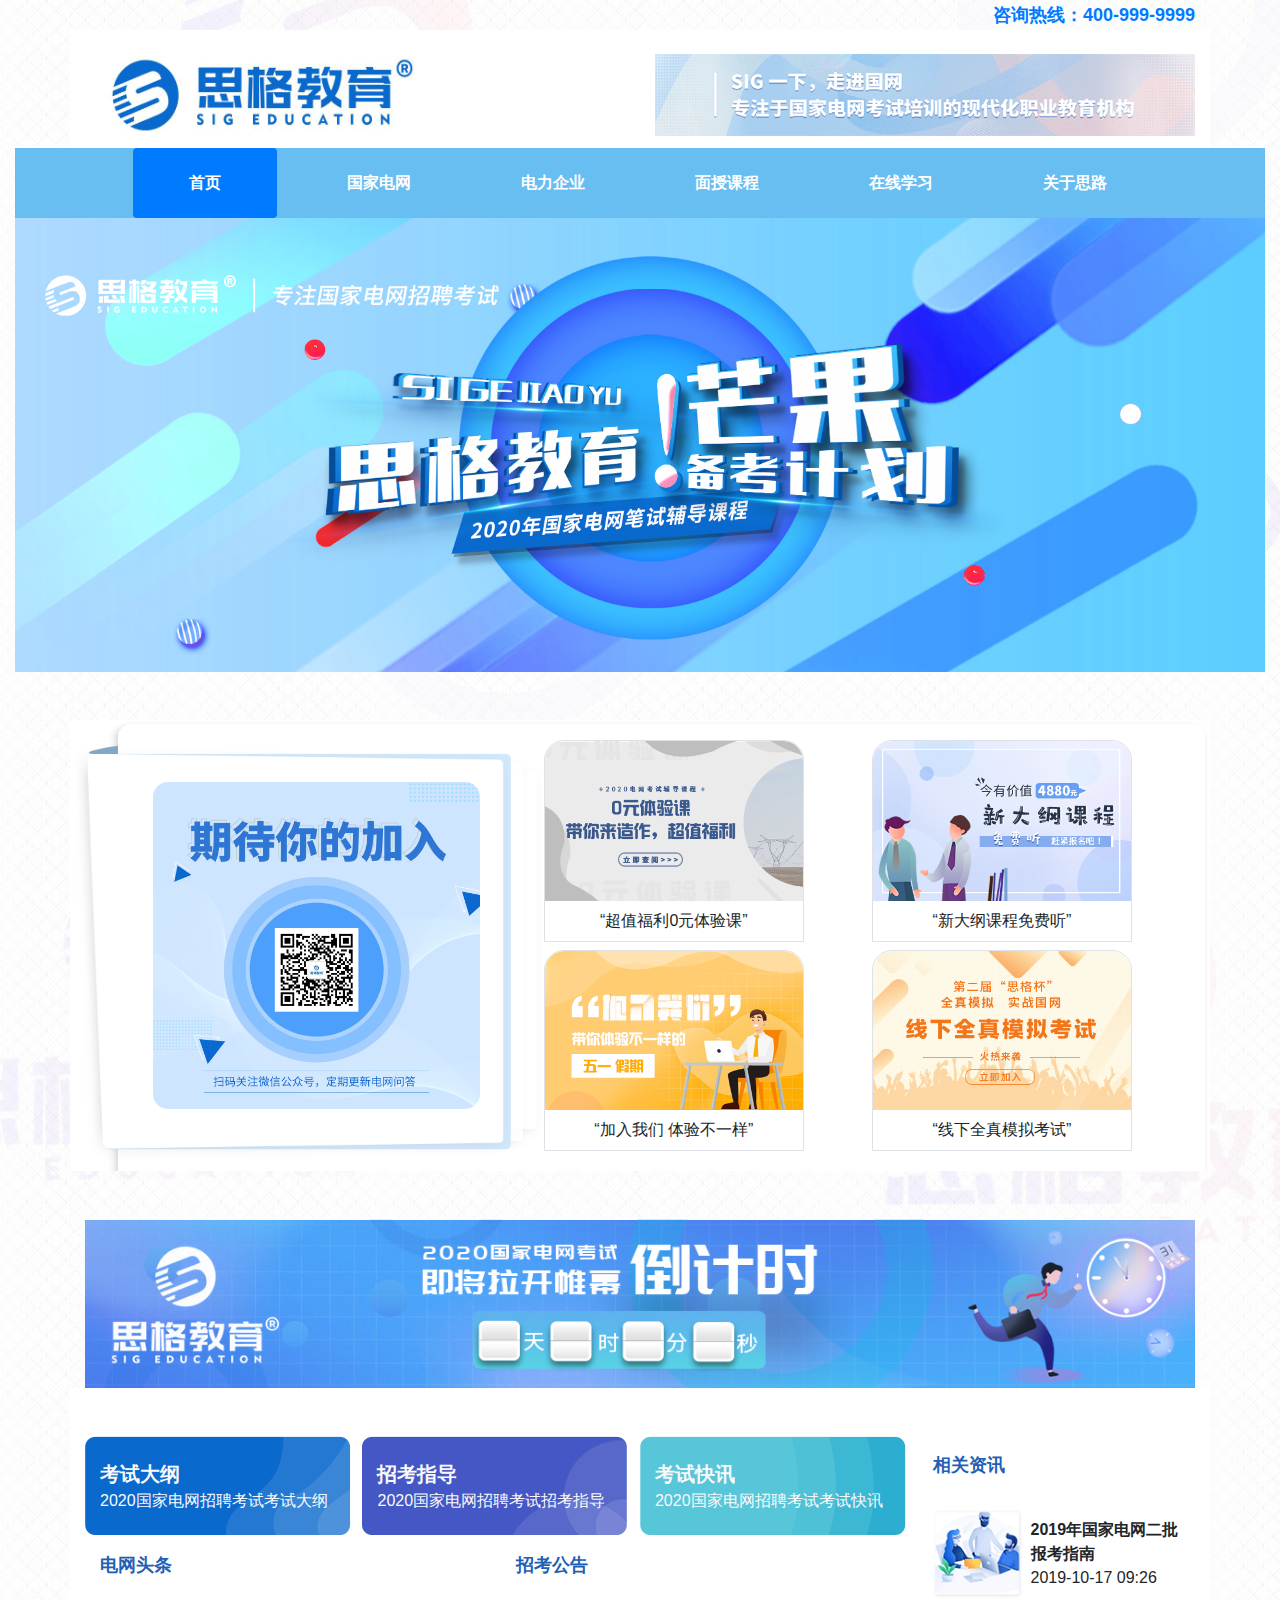
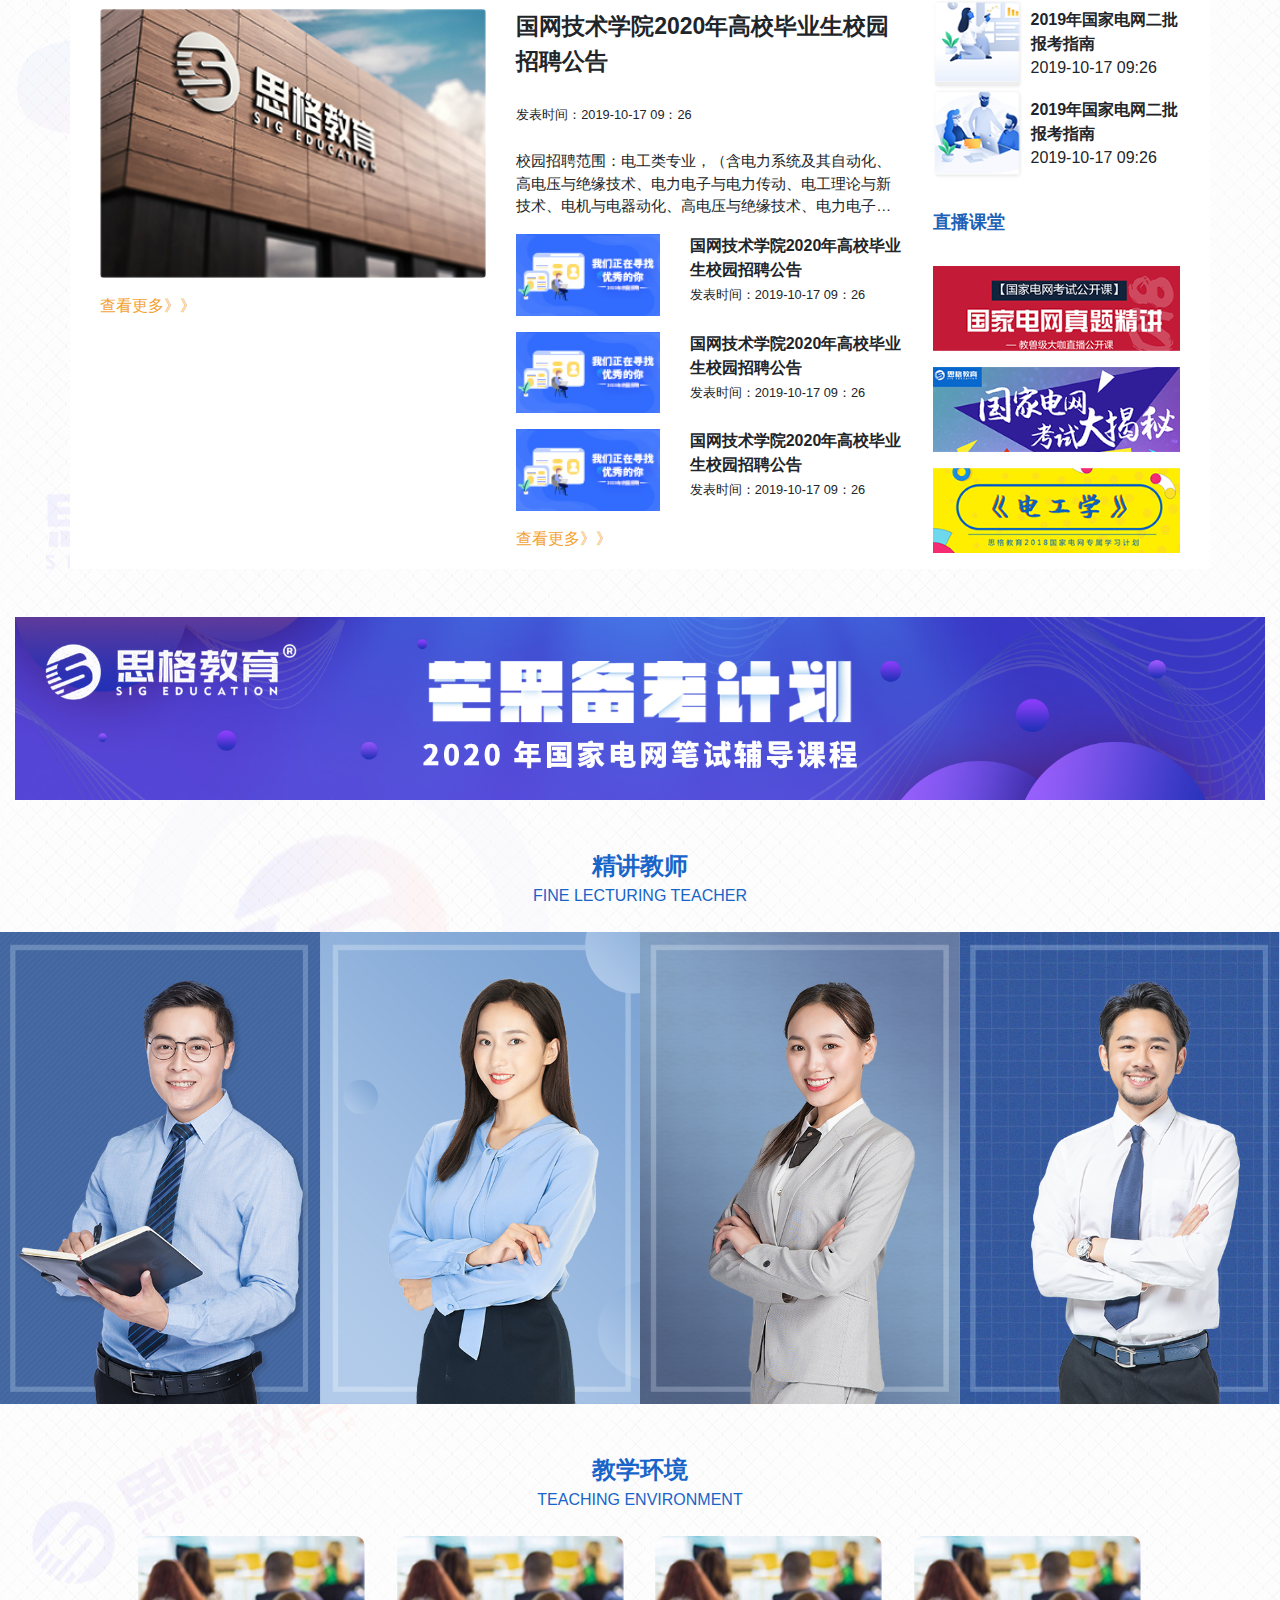
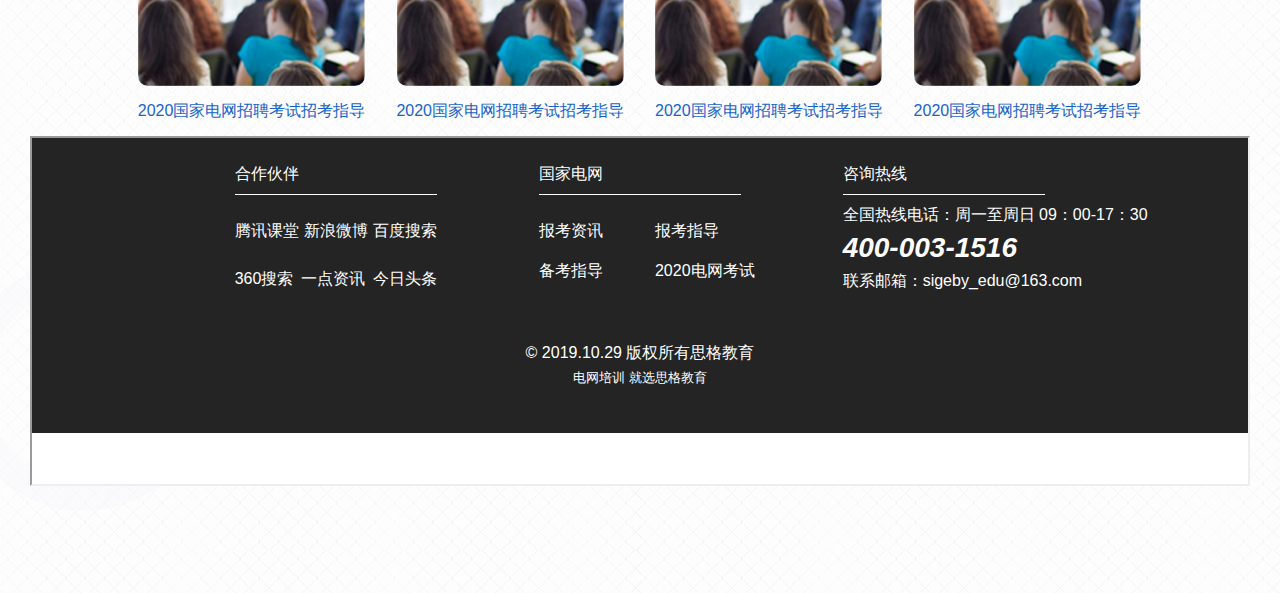
==== index.html @ 18c7d382 "first commit" ====
<!DOCTYPE html>
<html>
	<head>
		<meta charset="utf-8" />
		<title>思格教育官网</title>
		<meta http-equiv="X-UA-Compatible" content="IE=edge,chrome=1">
		<meta name="viewport" content="width=device-width, initial-scale=1, shrink-to-fit=no">
		<link rel="stylesheet" type="text/css" href="css/bootstrap.min.css" />
		<link rel="stylesheet" type="text/css" href="css/shouye/index.css" /> <!-- 程序css -->
		<link rel="stylesheet" type="text/css" href="css/jSlider.min.css" />
		<!--轮播css-->
		<link rel="stylesheet" type="text/css" href="css/normalize.css" /> <!-- 初始化css -->
		<script src="js/jquery-1.11.1.min.js" type="text/javascript" charset="utf-8"></script>
		<script src="js/bootstrap.min.js" type="text/javascript" charset="utf-8"></script>
		<script src="js/bootstrap.bundle.min.js" type="text/javascript" charset="utf-8"></script>
		<script src="cj/jquery.syotimer.js" type="text/javascript" charset="utf-8"></script> <!-- 倒计时插件 -->
		<script src="js/cx/index.js" type="text/javascript" charset="utf-8"></script> <!-- 程序js -->
		<script src="cj/jquery.jSlider.min.js" type="text/javascript" charset="utf-8"></script> <!-- 轮播js -->
	</head>
	<script type="text/javascript">
		$(function() {
			show()
		})

		function show() {
			console.log("--------页面加载--------");
			//`	倒计时设置 
			$('#simple_timer').syotimer({
				year: 2019,
				month: 12,
				day: 25,
				hour: 0,
				minute: 0,
			});
		}
	</script>

	<body>
		<div class="container-fluid">
			<div class="container text-right font-weight-bold" style="font-size: 18px;height: 30px;line-height: 30px; color: #007BFF;">
				咨询热线：400-999-9999
			</div>
			<!-- 头部 -->
			<div class=" container   py-4" style="background-color: #FFFFFF;">
				<div class="row" style="height: 4.375rem">
					<!-- <img src="img/test1.jpg" > -->
					<img src="img/shouye/logo.jpg" class="col-lg-4 col-xs-4">
					<div class="col-lg-1 col-xs-1">

					</div>
					<div class="col-lg-1 col-xs-1">

					</div>
					<img src="img/shouye/smallbanner.png" class="col-lg-6 col-xs-6">
				</div>
			</div>
			<!-- 导航栏 -->
			<div class="c_h_nav">
				<div class="container">
					<ul class="row nav nav-pills mb-3 px-5  text-light" id="pills-tab" role="tablist">
						<li class="nav-item col-lg-2 col-xs-2">
							<a class="nav-link c_h_nav_link active" id="pills-home-tab" data-toggle="pill" href="#pills-home" role="tab"
							 aria-controls="pills-home" aria-selected="true">首页</a>
						</li>
						<li class="nav-item col-lg-2 col-xs-2">
							<a class="nav-link c_h_nav_link" id="pills-profile-tab"  href="dianwang.html" role="tab"
							 aria-controls="pills-profile" aria-selected="false">国家电网</a>
						</li>
						<li class="nav-item col-lg-2 col-xs-2">
							<a class="nav-link c_h_nav_link" id="pills-contact-tab" data-toggle="pill" href="#pills-contact" role="tab"
							 aria-controls="pills-contact" aria-selected="false">电力企业</a>
						</li>
						<li class="nav-item col-lg-2 col-xs-2">
							<a class="nav-link c_h_nav_link" id="pills-contact-tab" data-toggle="pill" href="#pills-contact" role="tab"
							 aria-controls="pills-contact" aria-selected="false">面授课程</a>
						</li>
						<li class="nav-item col-lg-2 col-xs-2">
							<a class="nav-link c_h_nav_link" id="pills-contact-tab" data-toggle="pill" href="#pills-contact" role="tab"
							 aria-controls="pills-contact" aria-selected="false">在线学习</a>
						</li>
						<li class="nav-item col-lg-2 col-xs-2">
							<a class="nav-link c_h_nav_link" id="pills-contact-tab" data-toggle="pill" href="#pills-contact" role="tab"
							 aria-controls="pills-contact" aria-selected="false">关于思路</a>
						</li>
					</ul>
				</div>
			</div>



			<!-- banner芒果大图 -->
			<div class="bannerImg">
				<img src="img/shouye/banner01.jpg">
			</div>


			<!-- 倒计时图片以下 -->
			<div class="" style="padding-bottom: 100px;">

				<div class="tab-content" id="pills-tabContent">
					<div class="tab-pane fade show active " id="pills-home" role="tabpanel" aria-labelledby="pills-home-tab">
						<!-- 企业介绍图片 -->
						<div class="container mt-5 " style="padding: 20px;background-color: #FFFFFF; background-image: url(img/shouye/centerImg.png);background-size:100% 470px;background-repeat:no-repeat;">
							<div class="row container">
								<div class="col-lg-4 col-xs-4 d-flex align-items-center">
									<img class="ml-5" style="width: 100%;border-radius: 15px;" src="img/shouye/gongzhongh.jpg">
								</div>
								<div class="col-lg-1 col-xs-1">

								</div>


								<!-- jslider轮播图  data-delay="2000" data-speed="500" data-loop="true" -->
								<!-- <div class="jSlider col-7 " id="slider1" data-navigation="none">
									<div class="d-flex justify-content-center align-items-center " style="flex-wrap: wrap;">
										<div class="d-flex flex-column align-items-center mb-3 mr-3 border" style="width: 48%;border-top-right-radius: 20px;border-top-left-radius: 20px;">
											<img src="img/shouye/hb01.png" class="w-100" style="height: 160px;border-top-right-radius: 20px;border-top-left-radius: 20px;">
											<span style="height: 40px;line-height: 40px;">“超值福利0元体验课”</span>
										</div>
										<div class="d-flex flex-column align-items-center mb-3   border" style="width: 48%;border-top-right-radius: 20px;border-top-left-radius: 20px;">
											<img src="img/shouye/hb02.png" class=" w-100" style="height: 160px;border-top-right-radius: 20px;border-top-left-radius: 20px;">
											<span style="height: 40px;line-height: 40px;">“新大纲课程免费听”</span>
										</div>
										<div class="d-flex flex-column align-items-center  border  mr-3" style="width: 48%;border-top-right-radius: 20px;border-top-left-radius: 20px;">
											<img src="img/shouye/hb03.png" class="w-100" style="height: 160px;border-top-right-radius: 20px;border-top-left-radius: 20px;">
											<span style="height: 40px;line-height: 40px;">“加入我们 体验不一样”</span>
										</div>
										<div class="d-flex flex-column align-items-center   border" style="width: 48%;border-top-right-radius: 20px;border-top-left-radius: 20px;">
											<img src="img/shouye/hb04.jpg" class="w-100" style="height: 160px;border-top-right-radius: 20px;border-top-left-radius: 20px;">
											<span style="height: 40px;line-height: 40px;">“线下全真模拟考试”</span>
										</div>
									</div>
									<div class="d-flex justify-content-center align-items-center " style="flex-wrap: wrap;">
										<div class="d-flex flex-column align-items-center mb-3 mr-3 border" style="width: 48%;border-top-right-radius: 20px;border-top-left-radius: 20px;">
											<img src="img/shouye/hb01.png" class="w-100" style="height: 160px;border-top-right-radius: 20px;border-top-left-radius: 20px;">
											<span style="height: 40px;line-height: 40px;">“超值福利0元体验课”</span>
										</div>
										<div class="d-flex flex-column align-items-center mb-3   border" style="width: 48%;border-top-right-radius: 20px;border-top-left-radius: 20px;">
											<img src="img/shouye/hb02.png" class=" w-100" style="height: 160px;border-top-right-radius: 20px;border-top-left-radius: 20px;">
											<span style="height: 40px;line-height: 40px;">“新大纲课程免费听”</span>
										</div>
										<div class="d-flex flex-column align-items-center  border  mr-3" style="width: 48%;border-top-right-radius: 20px;border-top-left-radius: 20px;">
											<img src="img/shouye/hb03.png" class="w-100" style="height: 160px;border-top-right-radius: 20px;border-top-left-radius: 20px;">
											<span style="height: 40px;line-height: 40px;">“加入我们 体验不一样”</span>
										</div>
										<div class="d-flex flex-column align-items-center   border" style="width: 48%;border-top-right-radius: 20px;border-top-left-radius: 20px;">
											<img src="img/shouye/hb04.jpg" class="w-100" style="height: 160px;border-top-right-radius: 20px;border-top-left-radius: 20px;">
											<span style="height: 40px;line-height: 40px;">“线下全真模拟考试”</span>
										</div>

									</div>
								</div> -->

								<div class="col-lg-7 col-xs-7 d-flex flex-column justify-content-center align-items-center ">
									<div class="row d-flex">
										<div class="d-flex flex-column align-items-center col-lg-5 col-xs-5 p-0 mx-2 border" style="border-top-right-radius: 20px;border-top-left-radius: 20px;">
											<img src="img/shouye/hb01.png" class="w-100" style="border-top-right-radius: 20px;border-top-left-radius: 20px;">
											<span style="height: 40px;line-height: 40px;">“超值福利0元体验课”</span>
										</div>
										<div class="col-lg-1 col-xs-1">
											
										</div>
										<div class="d-flex flex-column align-items-center col-lg-5 col-xs-5 p-0 mx-2 border" style="border-top-right-radius: 20px;border-top-left-radius: 20px;">
											<img src="img/shouye/hb02.png" class=" w-100" style="border-top-right-radius: 20px;border-top-left-radius: 20px;">
											<span style="height: 40px;line-height: 40px;">“新大纲课程免费听”</span>
										</div>
									</div>
									<div class="row d-flex mt-2">
										<div class="d-flex flex-column align-items-center col-lg-5 col-xs-5 p-0 mx-2 border" style="border-top-right-radius: 20px;border-top-left-radius: 20px;">
											<img src="img/shouye/hb03.png" class="w-100" style="border-top-right-radius: 20px;border-top-left-radius: 20px;">
											<span style="height: 40px;line-height: 40px;">“加入我们 体验不一样”</span>
										</div>
										<div class="col-lg-1 col-xs-1">
											
										</div>
										<div class="d-flex flex-column align-items-center col-lg-5 col-xs-5 p-0 mx-2 border" style="border-top-right-radius: 20px;border-top-left-radius: 20px;">
											<img src="img/shouye/hb04.jpg" class="w-100" style="border-top-right-radius: 20px;border-top-left-radius: 20px;">
											<span style="height: 40px;line-height: 40px;">“线下全真模拟考试”</span>
										</div>
									</div>
								</div>
							</div>
						</div>
						<!------------------------------------------------------- 倒计时图片 ------------------------------------------------->
						<div class="container position-relative">
							<img src="img/shouye/daojishi.jpg" style="width: 100%;" class="mt-5">
							<!-- <div id="simple_timer" class="timerText"></div> -->
						</div>
						<div class="row time_down pt-5 container" style="margin: 0 auto; background-color: #FFFFFF;">
							<!-- 3个分类 -->
							<div class="col-lg-9 col-xs-9">
								<div class="row d-flex" >
									<div class="col-lg-4 col-xs-4 d-flex flex-column justify-content-center  text-light" style="background: url(img/shouye/lan.png) no-repeat;height: 100px;">
										<div class="" style="font-size: 20px;font-weight: bold;">
											考试大纲
										</div>
										<span class="">
											2020国家电网招聘考试考试大纲
										</span>
									</div>
									<div class="col-lg-4 col-xs-4 d-flex flex-column justify-content-center text-light" style="background: url(img/shouye/zi.png) no-repeat; height: 100px;">
										<div class="" style="font-size: 20px;font-weight: bold;">
											招考指导
										</div>
										<span class="">
											2020国家电网招聘考试招考指导
										</span>
									</div>
									<div class="col-lg-4 col-xs-4 d-flex flex-column justify-content-center  text-light" style="background: url(img/shouye/lv.png) no-repeat;height: 100px;">
										<div class="" style="font-size: 20px;font-weight: bold;">
											考试快讯
										</div>
										<span class="">
											2020国家电网招聘考试考试快讯
										</span>
									</div>
								</div>
								<div class="row d-flex">
									<!-- 3个横图下边左侧 -->
									<div class="col-lg-6 col-xs-6 mt-3">
										<div style="color: #1D61B6;font-weight: bold;font-size: 18px;margin-bottom: 30px;">电网头条</div>
										<img src="img/shouye/sige.jpg" class="rounded w-100">
										<div class="mt-3">
											<ul style="padding-left: 0;" id="toutiao">
												<!-- 											<li class="mb-3">
												<b>01 第三届“思格杯”电网全真模拟考，约你来战！</b>
												<div class="">
													2019-10-29 16：50
												</div>
											</li>
											<li class="mb-3">
												<b>02 第三届“思格杯”电网全真模拟考，约你来战！</b>
												<div class="">
													2019-10-29 16：50
												</div>
											</li>
											<li class="mb-3">
												<b>03 第三届“思格杯”电网全真模拟考，约你来战！</b>
												<div class="">
													2019-10-29 16：50
												</div>
											</li> -->
											</ul>
											<!-- 显示更多 -->
											<div class="" style="color: #F3A334;" onclick="ttshowMore()">
												查看更多》》
											</div>
										</div>
									</div>

									<!-- 3个横图下边右侧 -->
									<div class="col-lg-6 col-xs-6 mt-3">
										<div style="color: #1D61B6;font-weight: bold;font-size: 18px;margin-bottom: 30px;">招考公告</div>
										<b style="font-size: 23px; ">国网技术学院2020年高校毕业生校园招聘公告</b>
										<div class="my-4">
											<small>发表时间：2019-10-17 09：26</small>
										</div>
										<p style="font-size: 15px; overflow: hidden;text-overflow: ellipsis;display: -webkit-box;-webkit-line-clamp: 3;-webkit-box-orient: vertical;">校园招聘范围：电工类专业，（含电力系统及其自动化、高电压与绝缘技术、电力电子与电力传动、电工理论与新技术、电机与电器动化、高电压与绝缘技术、电力电子与电力传动、电工理论与新技术、电机与电器</p>
										<ul>
											<li>
												<div class="row mb-3">
													<img src="img/shouye/01.jpg" class="col-lg-5 col-xs-5 rounded">
													<div class="col-lg-7 col-xs-7">
														<b>国网技术学院2020年高校毕业生校园招聘公告</b>
														<div class="">
															<small>发表时间：2019-10-17 09：26</small>
														</div>
													</div>
												</div>
											</li>
											<li>
												<div class="row mb-3">
													<img src="img/shouye/01.jpg" class="col-lg-5 col-xs-5 rounded">
													<div class="col-lg-7 col-xs-7">
														<b>国网技术学院2020年高校毕业生校园招聘公告</b>
														<div class="">
															<small>发表时间：2019-10-17 09：26</small>
														</div>
													</div>
												</div>
											</li>
											<li>
												<div class="row mb-3">
													<img src="img/shouye/01.jpg" class="col-lg-5 col-xs-5 rounded">
													<div class="col-lg-7 col-xs-7">
														<b>国网技术学院2020年高校毕业生校园招聘公告</b>
														<div class="">
															<small>发表时间：2019-10-17 09：26</small>
														</div>
													</div>
												</div>
											</li>
										</ul>

										<!-- <div class="row mb-3">
										<img src="img/shouye/01.jpg" class="col-5 rounded">
										<div class="col-7">
											<b>国网技术学院2020年高校毕业生校园招聘公告</b>
											<div class="">
												<small>发表时间：2019-10-17 09：26</small>
											</div>
										</div>
									</div>
									<div class="row mb-3">
										<img src="img/shouye/01.jpg" class="col-5 rounded">
										<div class="col-7">
											<b>国网技术学院2020年高校毕业生校园招聘公告</b>
											<div class="">
												<small>发表时间：2019-10-17 09：26</small>
											</div>
										</div>
									</div> -->
										<!-- 显示更多 -->
										<div class="" style="color: #F3A334;" onclick="zkshowMore()">
											查看更多》》
										</div>

									</div>
								</div>
							</div>
							<!-- 侧栏资讯 -->
							<div class="col-lg-3 col-xs-3 mt-3">
								<!-- 相关资讯 -->
								<div id="zixun">
									<div id="" style="color: #1D61B6;font-weight: bold;font-size: 18px;margin-bottom: 30px;">
										相关资讯
									</div>
									<div class="d-flex align-items-center">
										<img src="img/shouye/csmall1.png" style="width: 110px;height: 90px;">
										<div class="ml-2">
											<b>2019年国家电网二批报考指南</b>
											<div>2019-10-17 09:26</div>
										</div>
									</div>
									<div class="d-flex align-items-center">
										<img src="img/shouye/csmall2.png" style="width: 110px;height: 90px;">
										<div class="ml-2">
											<b>2019年国家电网二批报考指南</b>
											<div>2019-10-17 09:26</div>
										</div>
									</div>
									<div class="d-flex align-items-center">
										<img src="img/shouye/csmall1.png" style="width: 110px;height: 90px;">
										<div class="ml-2">
											<b>2019年国家电网二批报考指南</b>
											<div>2019-10-17 09:26</div>
										</div>
									</div>
								</div>
								<!-- 直播课堂 -->
								<div id="zhibo">
									<div id="" style="color: #1D61B6;font-weight: bold;font-size: 18px;margin-bottom: 30px;margin-top: 30px;">
										直播课堂
									</div>
									<div class="d-flex flex-column">
										<img src="img/shouye/kc01.jpg" class="w-100 mb-3">
										<img src="img/shouye/kc02.jpg" class="w-100 mb-3">
										<img src="img/shouye/kc03.jpg" class="w-100 mb-3">
									</div>
								</div>

							</div>

						</div>

						<!-- 芒果备考计划图 -->
						<img src="img/shouye/zj03.jpg" class="w-100 mt-5">

						<!-- 精讲教师 -->
						<div class="d-flex flex-column align-items-center mt-5" style="color: #1864C9;">
							<div class="" style="font-size: 24px;font-weight: bold;">
								精讲教师
							</div>
							<div class="">
								FINE LECTURING TEACHER
							</div>
							<!-- 						  <div class="card img-fluid" style="width:500px">
							    <img class="card-img-top" src="https://static.runoob.com/images/mix/img_avatar.png" alt="Card image" style="width:100%">
							    <div class="card-img-overlay">
							      <h4 class="card-title">John Doe</h4>
							      <p class="card-text">Some example text some example text. Some example text some example text. Some example text some example text. Some example text some example text.</p>
							      <a href="#" class="btn btn-primary">See Profile</a>
							    </div>
							  </div> -->
							<div class="row mt-4">
								<img src="img/shouye/hb201.jpg" class="col-lg-3  col-xs-3 px-0">
								<img src="img/shouye/hb202.jpg" class="col-lg-3 col-xs-3 px-0">
								<img src="img/shouye/hb203.jpg" class="col-lg-3 col-xs-3 px-0">
								<img src="img/shouye/hb204.jpg" class="col-lg-3 col-xs-3 px-0">
							</div>
						</div>

						<!-- 教学环境 -->
						<div class="d-flex flex-column align-items-center mt-5" style="color: #1864C9;">
							<div class="" style="font-size: 24px;font-weight: bold;">
								教学环境
							</div>
							<div class="">
								TEACHING ENVIRONMENT
							</div>
							<div class="row mt-4">
								<div class="col-lg-3 col-xs-3  d-flex flex-column align-items-center pr-3">
									<img src="img/shouye/footerimg.jpg" class="" style="height: 150px;border-radius: 10px;">
									<span style="height: 50px;line-height: 50px;">2020国家电网招聘考试招考指导</span>
								</div>
								<div class="col-lg-3 col-xs-3 d-flex flex-column align-items-center pr-3">
									<img src="img/shouye/footerimg.jpg" class="" style="height: 150px;border-radius: 10px;">
									<span style="height: 50px;line-height: 50px;">2020国家电网招聘考试招考指导</span>
								</div>
								<div class="col-lg-3 col-xs-3 d-flex flex-column align-items-center pr-3">
									<img src="img/shouye/footerimg.jpg" class="" style="height: 150px;border-radius: 10px;">
									<span style="height: 50px;line-height: 50px;">2020国家电网招聘考试招考指导</span>
								</div>
								<div class="col-lg-3 col-xs-3 d-flex flex-column align-items-center pr-3">
									<img src="img/shouye/footerimg.jpg" class="" style="height: 150px;border-radius: 10px;">
									<span style="height: 50px;line-height: 50px;">2020国家电网招聘考试招考指导</span>
								</div>

							</div>
						</div>

					</div>
					<div class="tab-pane fade" id="pills-profile" role="tabpanel" aria-labelledby="pills-profile-tab">国家电网</div>
					<div class="tab-pane fade" id="pills-contact" role="tabpanel" aria-labelledby="pills-contact-tab">电力企业</div>
				</div>

				<!-- footer底部 -->
				<!-- 				<div class="" style="background-color: #242424;color: white;">
					<div class="row">
						<div class="col-2">
						</div>
						<div class="col-2">
							<div class="mt-4 pb-2" style="border-bottom: 1px solid #fff;">
								合作伙伴
							</div>
							<div class="mt-4 d-flex justify-content-between">
								<span>腾讯课堂</span>
								<span>新浪微博</span>
								<span>百度搜索</span>
							</div>
							<div class="mt-4 d-flex justify-content-between">
								<span>360搜索</span>
								<span>一点资讯</span>
								<span>今日头条</span>
							</div>
						</div>
						<div class="col-1">
						</div>
						<div class="col-2">
							<div class="mt-4 pb-2" style="border-bottom: 1px solid #fff;">
								国家电网
							</div>
							<div class="row">
								<div class="mt-4 col-6 d-flex flex-column justify-content-between">
									<span>报考资讯</span>
									<span>备考指导</span>
								</div>
								<div class="mt-4 col-6  d-flex flex-column ">
									<span>报考指导</span>
									<span class="mt-3 text-nowrap">2020电网考试</span>
								</div>
							</div>
						</div>
						<div class="col-1">
						</div>
						<div class="col-2">
							<div class="mt-4 pb-2" style="border-bottom: 1px solid #fff;">
								咨询热线
							</div>
							<div class="mt-2 text-nowrap">
								全国热线电话：周一至周日 09：00-17：30
							</div>
							<div class="font-italic font-weight-bold" style="font-size: 28px;">
								400-003-1516
							</div>
							<div class="text-nowrap">
								联系邮箱：sigeby_edu@163.com
							</div>
						</div>
					</div>
					<div class="text-center mt-5 pb-4">
						<div class="">
							© 2019.10.29 版权所有思格教育
						</div>
						<small class="">
							电网培训 就选思格教育
						</small>
					</div>
				</div>
 -->
				<div class="container-fluid">
					<iframe src="footer.html" width="100%" height="350px" scrolling="auto"></iframe>
				</div>
			</div>

		</div>

	</body>

</html>
---- css/shouye/index.css ----
body {
			background: url(../../img/allbg.jpg);
		}

		/* 导航栏样式 */
		.c_h_nav {
			background-color: #69BEF1;
			height: 70px;
			line-height: 70px;
		}

		.c_h_nav_link {
			height: 70px;
			line-height: 70px;
			padding: 0 30px;
			color: #fff;
			font-weight: bold;
			text-align: center;
			white-space: nowrap;

		}

		.bannerImg img {
			width: 100%;
			position: relative;
			z-index: -1;

		}
		ul{
			padding-left: 0;
		}
		ul li {
			list-style: none;
		}

		.timer {
			text-align: center;

			margin: 30px auto 0;
			padding: 0 0 10px;

		}

		.timer .table-cell {
			display: inline-block;
			margin: 0 5px;
            background: url(../../img/shouye/timer.png) no-repeat 0 0;
			background-size: 45px;
			width: 45px;

		}

		.timer .table-cell .tab-val {
			font-size: 30px;
		

			height: 45px;
			line-height: 45px;

			margin: 0 0 5px;
		}

		.timer .table-cell .tab-metr {

			display: none;
		}

		#simple_timer.timer .table-cell.day,
		#periodic_timer_days.timer .table-cell.hour {
			

		}
		.timerText{
			position: absolute;
			z-index: 999;
			top: 120px;
			left: 50%;
			margin-left: -116px;
		}
		
		#slider1{
			display: flex;
			
		}
---- css/jSlider.min.css ----
/** @jSlider - a jQuery Plugin* @version 1.0.1** @author Thuy Nguyen ducthuy@gmail.com* @website http://startjs.com/* @github https://github.com/copthuy/jSlider* MIT License* Copyright (c) 2018 Thuy Nguyen*/.jSlider{position:relative;height:auto}.jSlider div,.jSlider span{box-sizing:border-box !important}.jSlider img{width:100%;height:auto;display:block}.jSlider>div>*{width:0;height:0;overflow:hidden;display:block}.jSlider>img:first-child{visibility:hidden;-ms-filter:"alpha(opacity=0)";filter:alpha(opacity=0);-khtml-opacity:0;-moz-opacity:0;opacity:0}.jSlider .slider-content{width:100%;height:100%;background:#fff;overflow:hidden;position:absolute;top:0;left:0;right:0;bottom:0}.jSlider .slider-content-wrapper{width:100%;height:100%;overflow:hidden}.jSlider .slider-slides{width:100%;height:100%;position:relative;overflow:visible;cursor:move;cursor:-webkit-grab;cursor:-moz-grab}.jSlider .grabbing{cursor:-webkit-grabbing;cursor:-moz-grabbing}.jSlider.fade-transition .slider-slides,.jSlider.fade-transition .grabbing{cursor:e-resize}.jSlider.background-transition .slider-slides,.jSlider.background-transition .grabbing{cursor:default}.jSlider .slider-slides>div{width:100%;height:100%;position:absolute;top:0;left:0;-webkit-touch-callout:none;-webkit-user-select:none;-khtml-user-select:none;-moz-user-select:none;-ms-user-select:none;user-select:none}.webkit-slider .slider-content,.webkit-slider .slider-content div,.webkit-slider .slider-content img{-webkit-transform:translateZ(0);-webkit-perspective:1000;-webkit-backface-visibility:hidden}.webkit-slider .controller span{-webkit-tap-highlight-color:rgba(0,0,0,0)}.jSlider [class*=appear-]{-ms-filter:"alpha(opacity=0)";filter:alpha(opacity=0);-khtml-opacity:0;-moz-opacity:0;opacity:0}.jSlider .cssAnimation{-webkit-transition:all .5s;-moz-transition:all .5s;-ms-transition:all .5s;-o-transition:all .5s;transition:all .5s}.jSlider .controller{display:block;visibility:hidden}.jSlider .controller>div{width:auto;height:auto;display:none}.jSlider .controller span{cursor:pointer}.jSlider .indicator{visibility:hidden;text-align:center;position:absolute;bottom:5%;left:0;right:0}.jSlider .indicator span{font-size:0;line-height:0;width:11px;height:11px;margin-left:10px;background:rgba(255,255,255,0.35);border:1px solid rgba(255,255,255,0.7);border-radius:50px;-webkit-border-radius:50px;display:inline-block;visibility:visible}.jSlider .indicator span:first-child{margin-left:0}.jSlider .indicator span.selected{background:rgba(255,255,255,0.8)}.jSlider .navigator{visibility:hidden}.jSlider .navigator span{font-size:0;line-height:0;width:50px;height:50px;margin-top:-25px;background:rgba(255,255,255,0.5);border-radius:50%;-webkit-border-radius:50px;-ms-transform:rotate(-45deg);-webkit-transform:rotate(-45deg);-moz-transform:rotate(-45deg);-o-transform:rotate(-45deg);transform:rotate(-45deg);display:block;position:absolute;top:50%;z-index:2;visibility:visible}.jSlider .navigator span:hover{background:rgba(0,0,0,0.5)}.jSlider .navigator .disabled{display:none;cursor:default}.jSlider .navigator .prev{left:5%}.jSlider .navigator .next{right:5%}.jSlider .navigator span:before,.jSlider .navigator span:after{content:'';display:block;position:absolute}.jSlider .navigator span:before{width:20px;height:0;border-top:1px solid rgba(0,0,0,.35)}.jSlider .navigator span:hover:before{border-top-color:rgba(255,255,255,.35)}.jSlider .navigator span:after{height:20px;width:0;border-left:1px solid rgba(0,0,0,.35)}.jSlider .navigator span:hover:after{border-left-color:rgba(255,255,255,.35)}.jSlider .navigator .prev:before,.jSlider .navigator .prev:after{top:18px;left:18px}.jSlider .navigator .next:before,.jSlider .navigator .next:after{bottom:18px;right:18px}.jSlider .msie8 .navigator span:before{width:0;height:0;border-width:10px 15px;border-style:solid;border-color:transparent;top:15px;bottom:auto}.jSlider .msie8 .navigator span:after{display:none}.jSlider .msie8 .navigator .prev:before{border-left-width:0;border-right-color:#ccc;left:15px}.jSlider .msie8 .navigator .next:before{border-right-width:0;border-left-color:#ccc;right:15px}@media(max-width:767px){.jSlider .indicator span{width:7px;height:7px;margin-left:7px}}@media(max-width:480px){.jSlider .indicator span{width:5px;height:5px;margin-left:5px}}
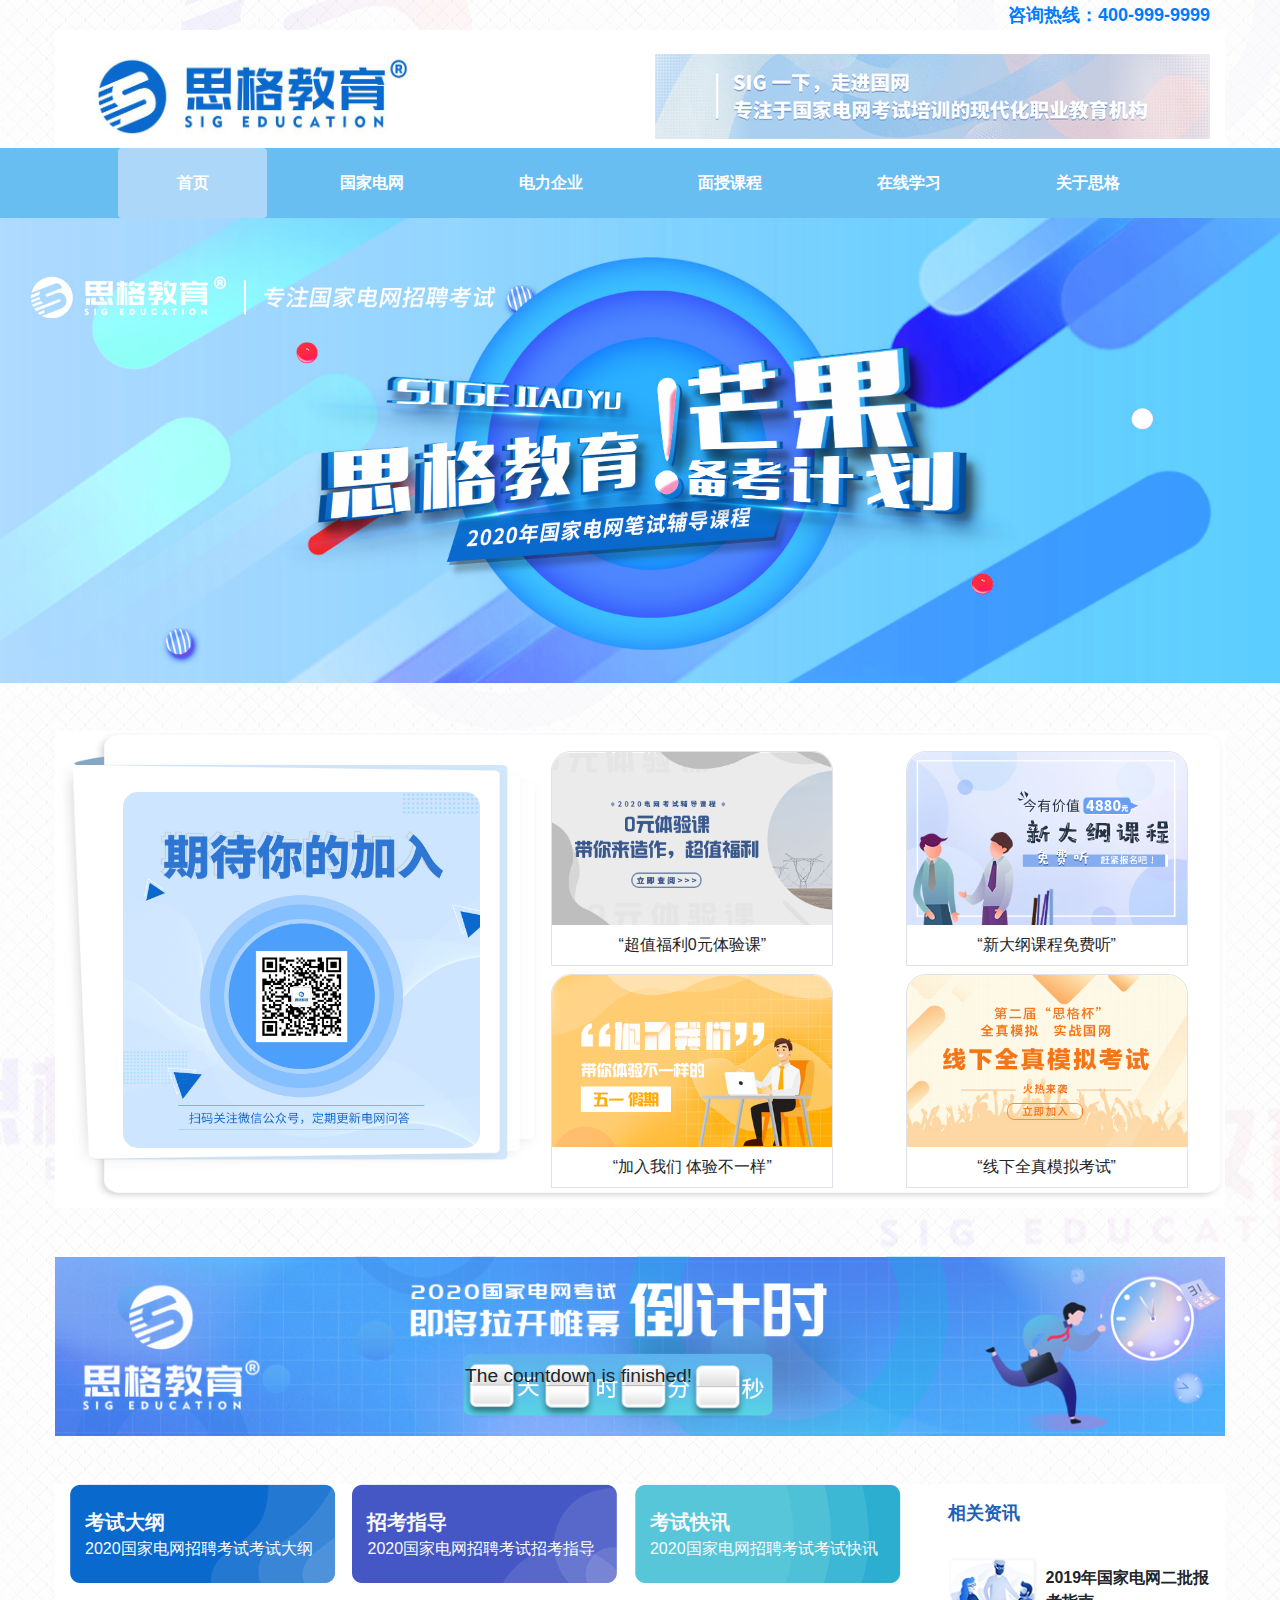
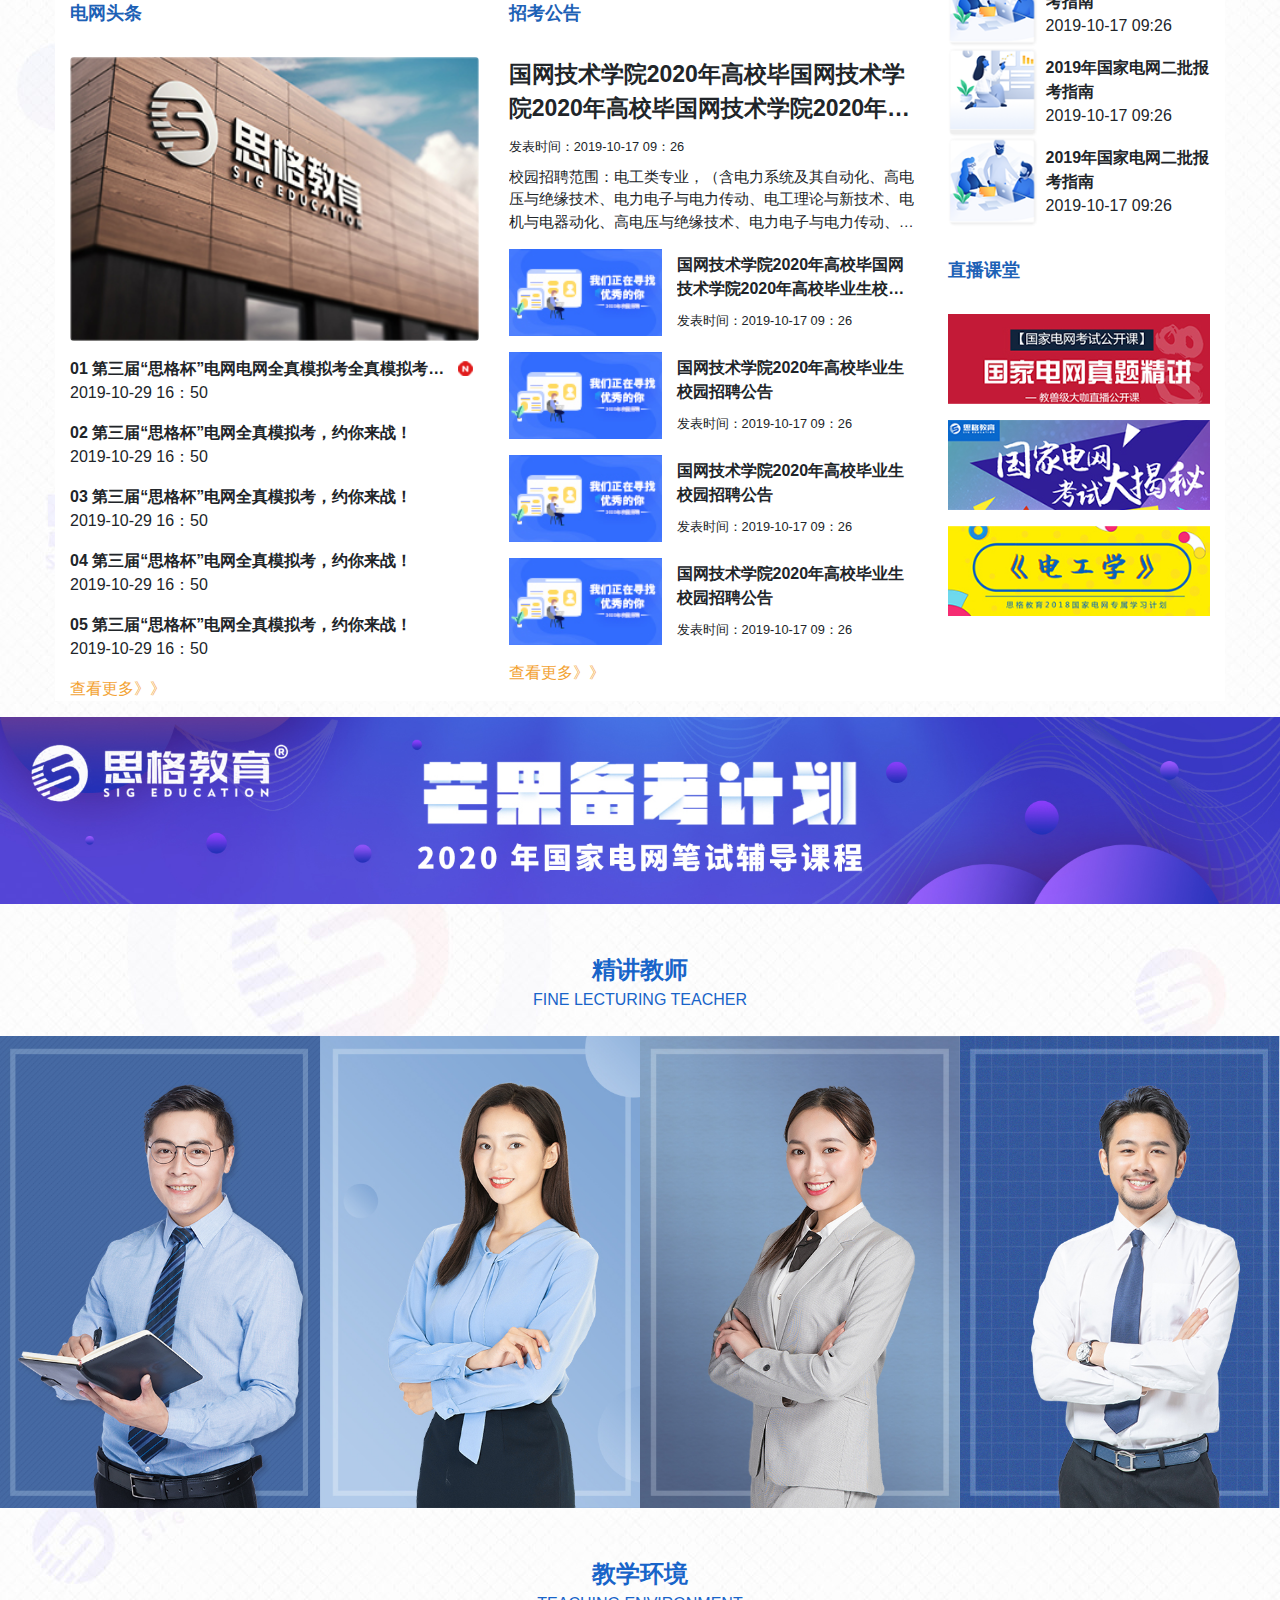
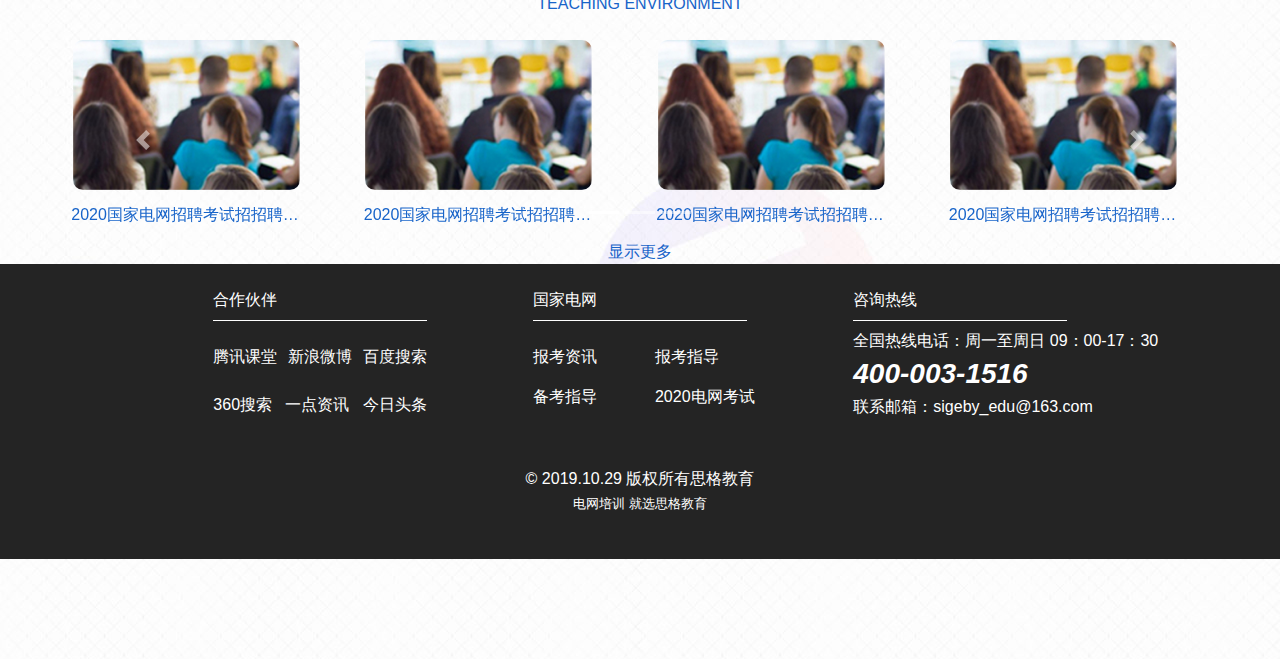
==== commit 5b5d2b89: "1.8update" ====
--- a/index.html
+++ b/index.html
@@ -14,11 +14,14 @@
 		<script src="js/bootstrap.min.js" type="text/javascript" charset="utf-8"></script>
 		<script src="js/bootstrap.bundle.min.js" type="text/javascript" charset="utf-8"></script>
 		<script src="cj/jquery.syotimer.js" type="text/javascript" charset="utf-8"></script> <!-- 倒计时插件 -->
+
 		<script src="js/cx/index.js" type="text/javascript" charset="utf-8"></script> <!-- 程序js -->
 		<script src="cj/jquery.jSlider.min.js" type="text/javascript" charset="utf-8"></script> <!-- 轮播js -->
 	</head>
 	<script type="text/javascript">
 		$(function() {
+			$("#headerpage").load("header.html");
+			$("#footer").load("footer.html");
 			show()
 		})
 
@@ -26,9 +29,9 @@
 			console.log("--------页面加载--------");
 			//`	倒计时设置 
 			$('#simple_timer').syotimer({
-				year: 2019,
-				month: 12,
-				day: 25,
+				year: 2020,
+				month: 1,
+				day: 24,
 				hour: 0,
 				minute: 0,
 			});
@@ -36,63 +39,11 @@
 	</script>
 
 	<body>
-		<div class="container-fluid">
-			<div class="container text-right font-weight-bold" style="font-size: 18px;height: 30px;line-height: 30px; color: #007BFF;">
-				咨询热线：400-999-9999
+		<div class="">
+
+			<div id="headerpage">
+
 			</div>
-			<!-- 头部 -->
-			<div class=" container   py-4" style="background-color: #FFFFFF;">
-				<div class="row" style="height: 4.375rem">
-					<!-- <img src="img/test1.jpg" > -->
-					<img src="img/shouye/logo.jpg" class="col-lg-4 col-xs-4">
-					<div class="col-lg-1 col-xs-1">
-
-					</div>
-					<div class="col-lg-1 col-xs-1">
-
-					</div>
-					<img src="img/shouye/smallbanner.png" class="col-lg-6 col-xs-6">
-				</div>
-			</div>
-			<!-- 导航栏 -->
-			<div class="c_h_nav">
-				<div class="container">
-					<ul class="row nav nav-pills mb-3 px-5  text-light" id="pills-tab" role="tablist">
-						<li class="nav-item col-lg-2 col-xs-2">
-							<a class="nav-link c_h_nav_link active" id="pills-home-tab" data-toggle="pill" href="#pills-home" role="tab"
-							 aria-controls="pills-home" aria-selected="true">首页</a>
-						</li>
-						<li class="nav-item col-lg-2 col-xs-2">
-							<a class="nav-link c_h_nav_link" id="pills-profile-tab"  href="dianwang.html" role="tab"
-							 aria-controls="pills-profile" aria-selected="false">国家电网</a>
-						</li>
-						<li class="nav-item col-lg-2 col-xs-2">
-							<a class="nav-link c_h_nav_link" id="pills-contact-tab" data-toggle="pill" href="#pills-contact" role="tab"
-							 aria-controls="pills-contact" aria-selected="false">电力企业</a>
-						</li>
-						<li class="nav-item col-lg-2 col-xs-2">
-							<a class="nav-link c_h_nav_link" id="pills-contact-tab" data-toggle="pill" href="#pills-contact" role="tab"
-							 aria-controls="pills-contact" aria-selected="false">面授课程</a>
-						</li>
-						<li class="nav-item col-lg-2 col-xs-2">
-							<a class="nav-link c_h_nav_link" id="pills-contact-tab" data-toggle="pill" href="#pills-contact" role="tab"
-							 aria-controls="pills-contact" aria-selected="false">在线学习</a>
-						</li>
-						<li class="nav-item col-lg-2 col-xs-2">
-							<a class="nav-link c_h_nav_link" id="pills-contact-tab" data-toggle="pill" href="#pills-contact" role="tab"
-							 aria-controls="pills-contact" aria-selected="false">关于思路</a>
-						</li>
-					</ul>
-				</div>
-			</div>
-
-
-
-			<!-- banner芒果大图 -->
-			<div class="bannerImg">
-				<img src="img/shouye/banner01.jpg">
-			</div>
-
 
 			<!-- 倒计时图片以下 -->
 			<div class="" style="padding-bottom: 100px;">
@@ -101,15 +52,13 @@
 					<div class="tab-pane fade show active " id="pills-home" role="tabpanel" aria-labelledby="pills-home-tab">
 						<!-- 企业介绍图片 -->
 						<div class="container mt-5 " style="padding: 20px;background-color: #FFFFFF; background-image: url(img/shouye/centerImg.png);background-size:100% 470px;background-repeat:no-repeat;">
-							<div class="row container">
+							<div class="row">
 								<div class="col-lg-4 col-xs-4 d-flex align-items-center">
 									<img class="ml-5" style="width: 100%;border-radius: 15px;" src="img/shouye/gongzhongh.jpg">
 								</div>
 								<div class="col-lg-1 col-xs-1">
 
 								</div>
-
-
 								<!-- jslider轮播图  data-delay="2000" data-speed="500" data-loop="true" -->
 								<!-- <div class="jSlider col-7 " id="slider1" data-navigation="none">
 									<div class="d-flex justify-content-center align-items-center " style="flex-wrap: wrap;">
@@ -130,25 +79,7 @@
 											<span style="height: 40px;line-height: 40px;">“线下全真模拟考试”</span>
 										</div>
 									</div>
-									<div class="d-flex justify-content-center align-items-center " style="flex-wrap: wrap;">
-										<div class="d-flex flex-column align-items-center mb-3 mr-3 border" style="width: 48%;border-top-right-radius: 20px;border-top-left-radius: 20px;">
-											<img src="img/shouye/hb01.png" class="w-100" style="height: 160px;border-top-right-radius: 20px;border-top-left-radius: 20px;">
-											<span style="height: 40px;line-height: 40px;">“超值福利0元体验课”</span>
-										</div>
-										<div class="d-flex flex-column align-items-center mb-3   border" style="width: 48%;border-top-right-radius: 20px;border-top-left-radius: 20px;">
-											<img src="img/shouye/hb02.png" class=" w-100" style="height: 160px;border-top-right-radius: 20px;border-top-left-radius: 20px;">
-											<span style="height: 40px;line-height: 40px;">“新大纲课程免费听”</span>
-										</div>
-										<div class="d-flex flex-column align-items-center  border  mr-3" style="width: 48%;border-top-right-radius: 20px;border-top-left-radius: 20px;">
-											<img src="img/shouye/hb03.png" class="w-100" style="height: 160px;border-top-right-radius: 20px;border-top-left-radius: 20px;">
-											<span style="height: 40px;line-height: 40px;">“加入我们 体验不一样”</span>
-										</div>
-										<div class="d-flex flex-column align-items-center   border" style="width: 48%;border-top-right-radius: 20px;border-top-left-radius: 20px;">
-											<img src="img/shouye/hb04.jpg" class="w-100" style="height: 160px;border-top-right-radius: 20px;border-top-left-radius: 20px;">
-											<span style="height: 40px;line-height: 40px;">“线下全真模拟考试”</span>
-										</div>
-
-									</div>
+									
 								</div> -->
 
 								<div class="col-lg-7 col-xs-7 d-flex flex-column justify-content-center align-items-center ">
@@ -158,7 +89,7 @@
 											<span style="height: 40px;line-height: 40px;">“超值福利0元体验课”</span>
 										</div>
 										<div class="col-lg-1 col-xs-1">
-											
+
 										</div>
 										<div class="d-flex flex-column align-items-center col-lg-5 col-xs-5 p-0 mx-2 border" style="border-top-right-radius: 20px;border-top-left-radius: 20px;">
 											<img src="img/shouye/hb02.png" class=" w-100" style="border-top-right-radius: 20px;border-top-left-radius: 20px;">
@@ -171,7 +102,7 @@
 											<span style="height: 40px;line-height: 40px;">“加入我们 体验不一样”</span>
 										</div>
 										<div class="col-lg-1 col-xs-1">
-											
+
 										</div>
 										<div class="d-flex flex-column align-items-center col-lg-5 col-xs-5 p-0 mx-2 border" style="border-top-right-radius: 20px;border-top-left-radius: 20px;">
 											<img src="img/shouye/hb04.jpg" class="w-100" style="border-top-right-radius: 20px;border-top-left-radius: 20px;">
@@ -182,117 +113,144 @@
 							</div>
 						</div>
 						<!------------------------------------------------------- 倒计时图片 ------------------------------------------------->
-						<div class="container position-relative">
+						<div class="container position-relative p-0">
 							<img src="img/shouye/daojishi.jpg" style="width: 100%;" class="mt-5">
-							<!-- <div id="simple_timer" class="timerText"></div> -->
+							<div id="simple_timer" class="timerText"></div>
 						</div>
-						<div class="row time_down pt-5 container" style="margin: 0 auto; background-color: #FFFFFF;">
+						<div class="container time_down mt-5" style="background-color: #FFFFFF;">
 							<!-- 3个分类 -->
-							<div class="col-lg-9 col-xs-9">
-								<div class="row d-flex" >
-									<div class="col-lg-4 col-xs-4 d-flex flex-column justify-content-center  text-light" style="background: url(img/shouye/lan.png) no-repeat;height: 100px;">
-										<div class="" style="font-size: 20px;font-weight: bold;">
-											考试大纲
-										</div>
-										<span class="">
-											2020国家电网招聘考试考试大纲
-										</span>
-									</div>
-									<div class="col-lg-4 col-xs-4 d-flex flex-column justify-content-center text-light" style="background: url(img/shouye/zi.png) no-repeat; height: 100px;">
-										<div class="" style="font-size: 20px;font-weight: bold;">
-											招考指导
-										</div>
-										<span class="">
-											2020国家电网招聘考试招考指导
-										</span>
-									</div>
-									<div class="col-lg-4 col-xs-4 d-flex flex-column justify-content-center  text-light" style="background: url(img/shouye/lv.png) no-repeat;height: 100px;">
-										<div class="" style="font-size: 20px;font-weight: bold;">
-											考试快讯
-										</div>
-										<span class="">
-											2020国家电网招聘考试考试快讯
-										</span>
-									</div>
-								</div>
-								<div class="row d-flex">
-									<!-- 3个横图下边左侧 -->
-									<div class="col-lg-6 col-xs-6 mt-3">
-										<div style="color: #1D61B6;font-weight: bold;font-size: 18px;margin-bottom: 30px;">电网头条</div>
-										<img src="img/shouye/sige.jpg" class="rounded w-100">
-										<div class="mt-3">
-											<ul style="padding-left: 0;" id="toutiao">
-												<!-- 											<li class="mb-3">
-												<b>01 第三届“思格杯”电网全真模拟考，约你来战！</b>
-												<div class="">
-													2019-10-29 16：50
+							<div class="row ">
+								<div class="col-lg-9 col-xs-9">
+									<div class="d-flex">
+										<div class="col-lg-4 col-xs-4 d-flex flex-column justify-content-center  text-light" style="background: url(img/shouye/lan.png) no-repeat;height: 100px;">
+											<div class="" style="font-size: 20px;font-weight: bold;">
+												考试大纲
+											</div>
+											<span class="">
+												2020国家电网招聘考试考试大纲
+											</span>
+										</div>
+										<div class="col-lg-4 col-xs-4 d-flex flex-column justify-content-center text-light" style="background: url(img/shouye/zi.png) no-repeat; height: 100px;">
+											<div class="" style="font-size: 20px;font-weight: bold;">
+												招考指导
+											</div>
+											<span class="">
+												2020国家电网招聘考试招考指导
+											</span>
+										</div>
+										<div class="col-lg-4 col-xs-4 d-flex flex-column justify-content-center  text-light" style="background: url(img/shouye/lv.png) no-repeat;height: 100px;">
+											<div class="" style="font-size: 20px;font-weight: bold;">
+												考试快讯
+											</div>
+											<span class="">
+												2020国家电网招聘考试考试快讯
+											</span>
+										</div>
+									</div>
+									<div class="row d-flex">
+										<!-- 3个横图下边左侧 -->
+										<div class="col-lg-6 col-xs-6 mt-3">
+											<div style="color: #1D61B6;font-weight: bold;font-size: 18px;margin-bottom: 30px;">电网头条</div>
+											<img src="img/shouye/sige.jpg" class="rounded w-100">
+											<div class="mt-3">
+												<ul id="toutiao" class="w-100">
+													<li class="mb-3" onclick="window.location.href='detail.html'">
+														<div class="d-flex align-items-center">
+															<b class="chaochu" style="width: 95%;">01 第三届“思格杯”电网电网全真模拟考全真模拟考，约你来战！</b>
+															<img src="img/new1.png" class="newImg">
+														</div>
+														<div class="">
+															2019-10-29 16：50
+														</div>
+													</li>
+													<li class="mb-3">
+														<b>02 第三届“思格杯”电网全真模拟考，约你来战！</b>
+														<div class="">
+															2019-10-29 16：50
+														</div>
+													</li>
+													<li class="mb-3">
+														<b>03 第三届“思格杯”电网全真模拟考，约你来战！</b>
+														<div class="">
+															2019-10-29 16：50
+														</div>
+													</li>
+													<li class="mb-3">
+														<b>04 第三届“思格杯”电网全真模拟考，约你来战！</b>
+														<div class="">
+															2019-10-29 16：50
+														</div>
+													</li>
+													<li class="mb-3">
+														<b>05 第三届“思格杯”电网全真模拟考，约你来战！</b>
+														<div class="">
+															2019-10-29 16：50
+														</div>
+													</li>
+												</ul>
+												<!-- 显示更多 -->
+												<div class="" style="color: #F3A334;" onclick="ttshowMore()">
+													查看更多》》
 												</div>
-											</li>
-											<li class="mb-3">
-												<b>02 第三届“思格杯”电网全真模拟考，约你来战！</b>
-												<div class="">
-													2019-10-29 16：50
-												</div>
-											</li>
-											<li class="mb-3">
-												<b>03 第三届“思格杯”电网全真模拟考，约你来战！</b>
-												<div class="">
-													2019-10-29 16：50
-												</div>
-											</li> -->
+											</div>
+										</div>
+
+										<!-- 3个横图下边右侧 -->
+										<div class="col-lg-6 col-xs-6 mt-3">
+											<div style="color: #1D61B6;font-weight: bold;font-size: 18px;margin-bottom: 30px;">招考公告</div>
+											<b style="font-size: 23px;" class="chaochu2">国网技术学院2020年高校毕国网技术学院2020年高校毕国网技术学院2020年高校毕业生校园招聘公告</b>
+											<div class="my-2">
+												<small>发表时间：2019-10-17 09：26</small>
+											</div>
+											<p style="font-size: 15px;" class="chaochu3">校园招聘范围：电工类专业，（含电力系统及其自动化、高电压与绝缘技术、电力电子与电力传动、电工理论与新技术、电机与电器动化、高电压与绝缘技术、电力电子与电力传动、电工理论与新技术、电机与电器</p>
+											<ul>
+												<li>
+													<div class="row mb-3">
+														<img src="img/shouye/01.jpg" class="col-5 rounded">
+														<div class="col-7 pl-0 d-flex flex-column justify-content-around">
+															<b class="chaochu2">国网技术学院2020年高校毕国网技术学院2020年高校毕业生校园招聘公告</b>
+															<div class="">
+																<small>发表时间：2019-10-17 09：26</small>
+															</div>
+														</div>
+													</div>
+												</li>
+												<li>
+													<div class="row mb-3">
+														<img src="img/shouye/01.jpg" class="col-5 rounded">
+														<div class="col-7 pl-0 d-flex flex-column justify-content-around">
+															<b>国网技术学院2020年高校毕业生校园招聘公告</b>
+															<div class="">
+																<small>发表时间：2019-10-17 09：26</small>
+															</div>
+														</div>
+													</div>
+												</li>
+												<li>
+													<div class="row mb-3">
+														<img src="img/shouye/01.jpg" class="col-5 rounded">
+														<div class="col-7 pl-0 d-flex flex-column justify-content-around">
+															<b>国网技术学院2020年高校毕业生校园招聘公告</b>
+															<div class="">
+																<small>发表时间：2019-10-17 09：26</small>
+															</div>
+														</div>
+													</div>
+												</li>
+												<li>
+													<div class="row mb-3">
+														<img src="img/shouye/01.jpg" class="col-5 rounded">
+														<div class="col-7 pl-0 d-flex flex-column justify-content-around">
+															<b>国网技术学院2020年高校毕业生校园招聘公告</b>
+															<div class="">
+																<small>发表时间：2019-10-17 09：26</small>
+															</div>
+														</div>
+													</div>
+												</li>
 											</ul>
-											<!-- 显示更多 -->
-											<div class="" style="color: #F3A334;" onclick="ttshowMore()">
-												查看更多》》
-											</div>
-										</div>
-									</div>
-
-									<!-- 3个横图下边右侧 -->
-									<div class="col-lg-6 col-xs-6 mt-3">
-										<div style="color: #1D61B6;font-weight: bold;font-size: 18px;margin-bottom: 30px;">招考公告</div>
-										<b style="font-size: 23px; ">国网技术学院2020年高校毕业生校园招聘公告</b>
-										<div class="my-4">
-											<small>发表时间：2019-10-17 09：26</small>
-										</div>
-										<p style="font-size: 15px; overflow: hidden;text-overflow: ellipsis;display: -webkit-box;-webkit-line-clamp: 3;-webkit-box-orient: vertical;">校园招聘范围：电工类专业，（含电力系统及其自动化、高电压与绝缘技术、电力电子与电力传动、电工理论与新技术、电机与电器动化、高电压与绝缘技术、电力电子与电力传动、电工理论与新技术、电机与电器</p>
-										<ul>
-											<li>
-												<div class="row mb-3">
-													<img src="img/shouye/01.jpg" class="col-lg-5 col-xs-5 rounded">
-													<div class="col-lg-7 col-xs-7">
-														<b>国网技术学院2020年高校毕业生校园招聘公告</b>
-														<div class="">
-															<small>发表时间：2019-10-17 09：26</small>
-														</div>
-													</div>
-												</div>
-											</li>
-											<li>
-												<div class="row mb-3">
-													<img src="img/shouye/01.jpg" class="col-lg-5 col-xs-5 rounded">
-													<div class="col-lg-7 col-xs-7">
-														<b>国网技术学院2020年高校毕业生校园招聘公告</b>
-														<div class="">
-															<small>发表时间：2019-10-17 09：26</small>
-														</div>
-													</div>
-												</div>
-											</li>
-											<li>
-												<div class="row mb-3">
-													<img src="img/shouye/01.jpg" class="col-lg-5 col-xs-5 rounded">
-													<div class="col-lg-7 col-xs-7">
-														<b>国网技术学院2020年高校毕业生校园招聘公告</b>
-														<div class="">
-															<small>发表时间：2019-10-17 09：26</small>
-														</div>
-													</div>
-												</div>
-											</li>
-										</ul>
-
-										<!-- <div class="row mb-3">
+
+											<!-- <div class="row mb-3">
 										<img src="img/shouye/01.jpg" class="col-5 rounded">
 										<div class="col-7">
 											<b>国网技术学院2020年高校毕业生校园招聘公告</b>
@@ -310,61 +268,61 @@
 											</div>
 										</div>
 									</div> -->
-										<!-- 显示更多 -->
-										<div class="" style="color: #F3A334;" onclick="zkshowMore()">
-											查看更多》》
-										</div>
-
-									</div>
-								</div>
-							</div>
-							<!-- 侧栏资讯 -->
-							<div class="col-lg-3 col-xs-3 mt-3">
-								<!-- 相关资讯 -->
-								<div id="zixun">
-									<div id="" style="color: #1D61B6;font-weight: bold;font-size: 18px;margin-bottom: 30px;">
-										相关资讯
-									</div>
-									<div class="d-flex align-items-center">
-										<img src="img/shouye/csmall1.png" style="width: 110px;height: 90px;">
-										<div class="ml-2">
-											<b>2019年国家电网二批报考指南</b>
-											<div>2019-10-17 09:26</div>
-										</div>
-									</div>
-									<div class="d-flex align-items-center">
-										<img src="img/shouye/csmall2.png" style="width: 110px;height: 90px;">
-										<div class="ml-2">
-											<b>2019年国家电网二批报考指南</b>
-											<div>2019-10-17 09:26</div>
-										</div>
-									</div>
-									<div class="d-flex align-items-center">
-										<img src="img/shouye/csmall1.png" style="width: 110px;height: 90px;">
-										<div class="ml-2">
-											<b>2019年国家电网二批报考指南</b>
-											<div>2019-10-17 09:26</div>
-										</div>
-									</div>
-								</div>
-								<!-- 直播课堂 -->
-								<div id="zhibo">
-									<div id="" style="color: #1D61B6;font-weight: bold;font-size: 18px;margin-bottom: 30px;margin-top: 30px;">
-										直播课堂
-									</div>
-									<div class="d-flex flex-column">
-										<img src="img/shouye/kc01.jpg" class="w-100 mb-3">
-										<img src="img/shouye/kc02.jpg" class="w-100 mb-3">
-										<img src="img/shouye/kc03.jpg" class="w-100 mb-3">
-									</div>
-								</div>
-
-							</div>
-
+											<!-- 显示更多 -->
+											<div class="" style="color: #F3A334;" onclick="zkshowMore()">
+												查看更多》》
+											</div>
+
+										</div>
+									</div>
+								</div>
+
+								<!-- 侧栏资讯 -->
+								<div class="col-lg-3 col-xs-3 mt-3">
+									<!-- 相关资讯 -->
+									<div id="zixun">
+										<div id="" style="color: #1D61B6;font-weight: bold;font-size: 18px;margin-bottom: 30px;">
+											相关资讯
+										</div>
+										<div class="d-flex align-items-center">
+											<img src="img/shouye/csmall1.png" style="width: 110px;height: 90px;">
+											<div class="ml-2">
+												<b class="chaochu2">2019年国家电网二批报考指南</b>
+												<div>2019-10-17 09:26</div>
+											</div>
+										</div>
+										<div class="d-flex align-items-center">
+											<img src="img/shouye/csmall2.png" style="width: 110px;height: 90px;">
+											<div class="ml-2">
+												<b>2019年国家电网二批报考指南</b>
+												<div>2019-10-17 09:26</div>
+											</div>
+										</div>
+										<div class="d-flex align-items-center">
+											<img src="img/shouye/csmall1.png" style="width: 110px;height: 90px;">
+											<div class="ml-2">
+												<b>2019年国家电网二批报考指南</b>
+												<div>2019-10-17 09:26</div>
+											</div>
+										</div>
+									</div>
+									<!-- 直播课堂 -->
+									<div id="zhibo">
+										<div id="" style="color: #1D61B6;font-weight: bold;font-size: 18px;margin-bottom: 30px;margin-top: 30px;">
+											直播课堂
+										</div>
+										<div class="d-flex flex-column">
+											<img src="img/shouye/kc01.jpg" class="w-100 mb-3">
+											<img src="img/shouye/kc02.jpg" class="w-100 mb-3">
+											<img src="img/shouye/kc03.jpg" class="w-100 mb-3">
+										</div>
+									</div>
+								</div>
+							</div>
 						</div>
 
 						<!-- 芒果备考计划图 -->
-						<img src="img/shouye/zj03.jpg" class="w-100 mt-5">
+						<img src="img/shouye/zj03.jpg" class="w-100 mt-3">
 
 						<!-- 精讲教师 -->
 						<div class="d-flex flex-column align-items-center mt-5" style="color: #1864C9;">
@@ -382,114 +340,171 @@
 							      <a href="#" class="btn btn-primary">See Profile</a>
 							    </div>
 							  </div> -->
-							<div class="row mt-4">
-								<img src="img/shouye/hb201.jpg" class="col-lg-3  col-xs-3 px-0">
-								<img src="img/shouye/hb202.jpg" class="col-lg-3 col-xs-3 px-0">
-								<img src="img/shouye/hb203.jpg" class="col-lg-3 col-xs-3 px-0">
-								<img src="img/shouye/hb204.jpg" class="col-lg-3 col-xs-3 px-0">
+							<div class="mt-4 d-flex flex-nowrap" id='teacherGroupList'>
+								<div class="teacherGroup">
+									<img src="img/shouye/hb201.jpg" class="teacher_img">
+									<div class="teacher_jieshao" style="display: none;">
+										<div class="teacher_type">
+											专业课讲师
+										</div>
+										<div class="teacher_name">
+											孟 言
+										</div>
+										<div class="teacher_cont">
+											电力教授，出国留学电力系统博士
+										</div>
+									</div>
+
+								</div>
+								<div class="teacherGroup">
+									<img src="img/shouye/hb202.jpg" class="teacher_img">
+									<div class="teacher_jieshao" style="display: none;">
+										<div class="teacher_type">
+											一般能力讲师
+										</div>
+										<div class="teacher_name">
+											张天然
+										</div>
+										<div class="teacher_cont">
+
+											原知名公考机构行测教学主管、
+											高级讲师，从事一般能力教学工作
+											6年以上，擅于将一般能力有别于
+											行测进行差异化教学，一线授课时
+											长累计10080小时
+											高级讲师，从事一般能力教学工作
+											6年以上，擅于将一般能力有别于
+											行测进行差异化教学，一线授课时
+											长累计10080小时
+											培训学员累计通过率93.8%
+
+										</div>
+									</div>
+								</div>
+								<div class="teacherGroup">
+									<img src="img/shouye/hb203.jpg" class="teacher_img">
+									<div class="teacher_jieshao" style="display: none;">
+										<div class="teacher_type">
+											面试讲师
+										</div>
+										<div class="teacher_name">
+											白 雪
+										</div>
+										<div class="teacher_cont">
+											原知名公考机构面试教学主管、高级讲师
+										</div>
+									</div>
+								</div>
+								<div class="teacherGroup">
+									<img src="img/shouye/hb204.jpg" class="teacher_img">
+									<div class="teacher_jieshao" style="display: none;">
+										<div class="teacher_type">
+											专业课讲师
+										</div>
+										<div class="teacher_name">
+											孟 言
+										</div>
+										<div class="teacher_cont">
+											电力教授，出国留学电力系统博士
+										</div>
+									</div>
+								</div>
+
+
+
 							</div>
 						</div>
 
 						<!-- 教学环境 -->
-						<div class="d-flex flex-column align-items-center mt-5" style="color: #1864C9;">
-							<div class="" style="font-size: 24px;font-weight: bold;">
-								教学环境
-							</div>
-							<div class="">
-								TEACHING ENVIRONMENT
-							</div>
-							<div class="row mt-4">
-								<div class="col-lg-3 col-xs-3  d-flex flex-column align-items-center pr-3">
-									<img src="img/shouye/footerimg.jpg" class="" style="height: 150px;border-radius: 10px;">
-									<span style="height: 50px;line-height: 50px;">2020国家电网招聘考试招考指导</span>
-								</div>
-								<div class="col-lg-3 col-xs-3 d-flex flex-column align-items-center pr-3">
-									<img src="img/shouye/footerimg.jpg" class="" style="height: 150px;border-radius: 10px;">
-									<span style="height: 50px;line-height: 50px;">2020国家电网招聘考试招考指导</span>
-								</div>
-								<div class="col-lg-3 col-xs-3 d-flex flex-column align-items-center pr-3">
-									<img src="img/shouye/footerimg.jpg" class="" style="height: 150px;border-radius: 10px;">
-									<span style="height: 50px;line-height: 50px;">2020国家电网招聘考试招考指导</span>
-								</div>
-								<div class="col-lg-3 col-xs-3 d-flex flex-column align-items-center pr-3">
-									<img src="img/shouye/footerimg.jpg" class="" style="height: 150px;border-radius: 10px;">
-									<span style="height: 50px;line-height: 50px;">2020国家电网招聘考试招考指导</span>
-								</div>
-
-							</div>
-						</div>
-
-					</div>
-					<div class="tab-pane fade" id="pills-profile" role="tabpanel" aria-labelledby="pills-profile-tab">国家电网</div>
-					<div class="tab-pane fade" id="pills-contact" role="tabpanel" aria-labelledby="pills-contact-tab">电力企业</div>
-				</div>
-
-				<!-- footer底部 -->
-				<!-- 				<div class="" style="background-color: #242424;color: white;">
-					<div class="row">
-						<div class="col-2">
-						</div>
-						<div class="col-2">
-							<div class="mt-4 pb-2" style="border-bottom: 1px solid #fff;">
-								合作伙伴
-							</div>
-							<div class="mt-4 d-flex justify-content-between">
-								<span>腾讯课堂</span>
-								<span>新浪微博</span>
-								<span>百度搜索</span>
-							</div>
-							<div class="mt-4 d-flex justify-content-between">
-								<span>360搜索</span>
-								<span>一点资讯</span>
-								<span>今日头条</span>
-							</div>
-						</div>
-						<div class="col-1">
-						</div>
-						<div class="col-2">
-							<div class="mt-4 pb-2" style="border-bottom: 1px solid #fff;">
-								国家电网
-							</div>
-							<div class="row">
-								<div class="mt-4 col-6 d-flex flex-column justify-content-between">
-									<span>报考资讯</span>
-									<span>备考指导</span>
-								</div>
-								<div class="mt-4 col-6  d-flex flex-column ">
-									<span>报考指导</span>
-									<span class="mt-3 text-nowrap">2020电网考试</span>
-								</div>
-							</div>
-						</div>
-						<div class="col-1">
-						</div>
-						<div class="col-2">
-							<div class="mt-4 pb-2" style="border-bottom: 1px solid #fff;">
-								咨询热线
-							</div>
-							<div class="mt-2 text-nowrap">
-								全国热线电话：周一至周日 09：00-17：30
-							</div>
-							<div class="font-italic font-weight-bold" style="font-size: 28px;">
-								400-003-1516
-							</div>
-							<div class="text-nowrap">
-								联系邮箱：sigeby_edu@163.com
-							</div>
+						<div class="container mt-5" style="color: #1864C9;">
+							<div class="row d-flex flex-column align-items-center">
+								<div class="" style="font-size: 24px;font-weight: bold;">
+									教学环境
+								</div>
+								<div class="">
+									TEACHING ENVIRONMENT
+								</div>
+							</div>
+							<div class="row  mt-4">
+								<div id="carouselExampleIndicators" class="carousel slide w-100" data-ride="carousel">
+									<ol class="carousel-indicators">
+										<li data-target="#carouselExampleIndicators" data-slide-to="0" class="active"></li>
+										<li data-target="#carouselExampleIndicators" data-slide-to="1"></li>
+										<li data-target="#carouselExampleIndicators" data-slide-to="2"></li>
+									</ol>
+									<div class="carousel-inner">
+										<div class="carousel-item active row">
+											<div class="col-3 flexc">
+												<img src="img/shouye/footerimg.jpg" class="" style="height: 150px;border-radius: 10px;">
+												<span class="chaochu envir_title">2020国家电网招聘考试招招聘考试招考指导</span>
+											</div>
+											<div class="col-3 flexc">
+												<img src="img/shouye/footerimg.jpg" class="" style="height: 150px;border-radius: 10px;">
+												<span class="chaochu envir_title">2020国家电网招聘考试招招聘考试招考指导</span>
+											</div>
+											<div class="col-3 flexc">
+												<img src="img/shouye/footerimg.jpg" class="" style="height: 150px;border-radius: 10px;">
+												<span class="chaochu envir_title">2020国家电网招聘考试招招聘考试招考指导</span>
+											</div>
+											<div class="col-3 flexc">
+												<img src="img/shouye/footerimg.jpg" class="" style="height: 150px;border-radius: 10px;">
+												<span class="chaochu envir_title">2020国家电网招聘考试招招聘考试招考指导</span>
+											</div>
+										</div>
+										<div class="carousel-item">
+											<div class="col-3 flexc">
+												<img src="img/shouye/footerimg.jpg" class="" style="height: 150px;border-radius: 10px;">
+												<span class="chaochu envir_title">2020国家电网招聘考试招招聘考试招考指导</span>
+											</div>
+											<div class="col-3 flexc">
+												<img src="img/shouye/footerimg.jpg" class="" style="height: 150px;border-radius: 10px;">
+												<span class="chaochu envir_title">2020国家电网招聘考试招招聘考试招考指导</span>
+											</div>
+											<div class="col-3 flexc">
+												<img src="img/shouye/footerimg.jpg" class="" style="height: 150px;border-radius: 10px;">
+												<span class="chaochu envir_title">2020国家电网招聘考试招招聘考试招考指导</span>
+											</div>
+											<div class="col-3 flexc">
+												<img src="img/shouye/footerimg.jpg" class="" style="height: 150px;border-radius: 10px;">
+												<span class="chaochu envir_title">2020国家电网招聘考试招招聘考试招考指导</span>
+											</div>
+										</div>
+										<!-- <div class="carousel-item">
+								      <img class="d-block w-100" src=".../800x400?auto=yes&bg=555&fg=333&text=Third slide" alt="Third slide">
+								    </div> -->
+									</div>
+									<a class="carousel-control-prev" href="#carouselExampleIndicators" role="button" data-slide="prev">
+										<span class="carousel-control-prev-icon" aria-hidden="true"></span>
+										<span class="sr-only">Previous</span>
+									</a>
+									<a class="carousel-control-next" href="#carouselExampleIndicators" role="button" data-slide="next">
+										<span class="carousel-control-next-icon" aria-hidden="true"></span>
+										<span class="sr-only">Next</span>
+									</a>
+								</div>
+								<script type="text/javascript">
+										$('.carousel').carousel({
+										  interval: 2000
+										  
+										})
+								</script>
+							</div>
+							<div class="text-center" id='enviorMore'>
+								显示更多
+							</div>
+							<script type="text/javascript">
+								$("#enviorMore").on('click', function() {
+									{
+										window.location.href = 'eduEnvir.html'
+									}
+								})
+							</script>
 						</div>
 					</div>
-					<div class="text-center mt-5 pb-4">
-						<div class="">
-							© 2019.10.29 版权所有思格教育
-						</div>
-						<small class="">
-							电网培训 就选思格教育
-						</small>
-					</div>
 				</div>
- -->
-				<div class="container-fluid">
-					<iframe src="footer.html" width="100%" height="350px" scrolling="auto"></iframe>
+
+				<div id="footer">
+
 				</div>
 			</div>
 
--- a/css/shouye/index.css
+++ b/css/shouye/index.css
@@ -1,85 +1,401 @@
 body {
-			background: url(../../img/allbg.jpg);
-		}
-
-		/* 导航栏样式 */
-		.c_h_nav {
-			background-color: #69BEF1;
-			height: 70px;
-			line-height: 70px;
-		}
-
-		.c_h_nav_link {
-			height: 70px;
-			line-height: 70px;
-			padding: 0 30px;
-			color: #fff;
-			font-weight: bold;
-			text-align: center;
-			white-space: nowrap;
-
-		}
-
-		.bannerImg img {
-			width: 100%;
-			position: relative;
-			z-index: -1;
-
-		}
-		ul{
-			padding-left: 0;
-		}
-		ul li {
-			list-style: none;
-		}
-
-		.timer {
-			text-align: center;
-
-			margin: 30px auto 0;
-			padding: 0 0 10px;
-
-		}
-
-		.timer .table-cell {
-			display: inline-block;
-			margin: 0 5px;
-            background: url(../../img/shouye/timer.png) no-repeat 0 0;
-			background-size: 45px;
-			width: 45px;
-
-		}
-
-		.timer .table-cell .tab-val {
-			font-size: 30px;
-		
-
-			height: 45px;
-			line-height: 45px;
-
-			margin: 0 0 5px;
-		}
-
-		.timer .table-cell .tab-metr {
-
-			display: none;
-		}
-
-		#simple_timer.timer .table-cell.day,
-		#periodic_timer_days.timer .table-cell.hour {
-			
-
-		}
-		.timerText{
-			position: absolute;
-			z-index: 999;
-			top: 120px;
-			left: 50%;
-			margin-left: -116px;
-		}
-		
-		#slider1{
-			display: flex;
-			
-		}
-	+	background: url(../../img/allbg.jpg);
+}
+.flexr{
+	display: flex;
+	flex-direction: row;
+	justify-content: center;
+	align-items: center;
+}
+.flexc{
+	display: flex;
+	flex-direction: column;
+	justify-content: center;
+	align-items: center;
+}
+/* 单行超出隐藏 */
+.chaochu{
+	display: inline-block;
+	overflow: hidden;
+	white-space: nowrap;
+	text-overflow: ellipsis;
+	cursor: pointer;
+}
+/* 两行超出隐藏 */
+.chaochu2{
+	overflow: hidden;
+	text-overflow: ellipsis;
+	display: -webkit-box;
+	-webkit-line-clamp: 2;
+	-webkit-box-orient: vertical;
+	cursor: pointer;
+}
+
+/* 三行超出隐藏 */
+.chaochu3{
+	overflow: hidden;
+	text-overflow: ellipsis;
+	display: -webkit-box;
+	-webkit-line-clamp: 3;
+	-webkit-box-orient: vertical;
+	cursor: pointer;
+}
+.newImg{
+	width: 15px;
+	height: 15px;
+}
+.carousel-item-next, .carousel-item-prev, .carousel-item.active{
+	display: flex;
+}
+
+/* 导航栏样式 */
+.c_h_nav {
+	background-color: #69BEF1;
+	height: 70px;
+	line-height: 70px;
+}
+
+.c_h_nav_link {
+	height: 70px;
+	line-height: 70px;
+	padding: 0 30px;
+	color: #fff;
+	font-weight: bold;
+	text-align: center;
+	white-space: nowrap;
+
+}
+
+.bannerImg img {
+	width: 100%;
+	position: relative;
+	z-index: -1;
+
+}
+
+ul {
+	padding-left: 0;
+}
+
+ul li {
+	list-style: none;
+}
+
+.timer {
+	text-align: center;
+
+	margin: 30px auto 0;
+	padding: 0 0 10px;
+	margin-left: -50px;
+}
+
+.timer .table-cell {
+	display: inline-block;
+	margin: 0 5px;
+	/* background: url(../../img/shouye/timer.png) no-repeat 0 0; */
+	background-size: 45px;
+	width: 45px;
+	margin-right: 20px;
+}
+
+.timer .table-cell .tab-val {
+	font-size: 30px;
+
+
+	height: 45px;
+	line-height: 45px;
+
+	margin: 0 0 5px;
+	
+}
+
+.timer .table-cell .tab-metr {
+
+	display: none;
+}
+
+#simple_timer.timer .table-cell.day,
+#periodic_timer_days.timer .table-cell.hour {}
+
+.timerText {
+	position: absolute;
+	z-index: 999;
+	top: 124px;
+	left: 50%;
+	margin-left: -175px;
+}
+
+#slider1 {
+	display: flex;
+
+}
+.sige_title{
+	color: #0A69CD;
+	font-size: 26px;
+	font-weight: bold;
+	margin-bottom: 20px;
+}
+.dianwangxialaList{
+	display: flex;
+	flex-direction: column;
+	position:  absolute;
+	background-color: white;
+	color: #086ACF;
+	opacity: 0.8;
+}
+.dianwangxialaList_a{
+	width: 200px;
+	height: 60px;
+	line-height: 60px;
+	border-bottom: 1px solid #086ACF;
+	text-align: center;
+	cursor:pointer;
+}
+.kechengxialaList{
+	display: flex;
+	flex-direction: row;
+	position:  absolute;
+	left: -500px;
+	
+	color: #086ACF;
+	/* opacity: 0.8; */
+}
+.kechengxialaList_a{
+	width: 200px;
+	height: 60px;
+	line-height: 60px;
+	border-bottom: 1px solid #086ACF;
+	text-align: center;
+	cursor:pointer;
+	opacity: 0.8;
+	background-color: white !important;
+}
+.kechengxialaList_nav_title{
+	height: 35px;
+	line-height: 35px;
+}
+.bishion{
+	opacity: 1 !important;
+	
+}
+.about_listTitle{
+	margin-top: -60px;
+	height: 100px;
+	line-height: 100px;
+	text-align: center;
+	width: 100%;
+	background-color: #5399F4;
+	opacity: 0.8;
+	color: white;
+	font-size: 24px;
+	
+}
+.about_listNav a{
+	display: block;
+	height: 60px;
+	line-height: 60px;
+	color: #333333;
+	border-bottom: 2px solid #F5F4F4;
+	padding: 0;
+}
+.about_jj_title{
+	font-size:24px;
+	font-weight:500;
+	color:rgba(51,51,51,1);
+}
+.about_jj_title2{
+	color: #666666;
+}
+.about_jj_content{
+	color: #414141;
+	font-size: 14px;
+}
+
+.xj_card{
+	display: flex;
+	padding: 20px;
+	box-shadow:0px 0px 16px 0px rgba(136,136,136,0.2);
+}
+.xj_card2{
+	display: flex;
+	padding: 20px;
+	border-bottom: 2px solid #EBEAEA;
+}
+.xj_img{
+	width: 170px;
+	height: 108px;
+}
+.xj_card_right{
+	display: flex;
+	flex-direction: column;
+	justify-content: space-between;
+}
+.xj_title{
+	color: #086ACF;
+}
+.xj_content{
+	color: #727272;
+	font-size: 14px;
+	overflow: hidden;
+	text-overflow: ellipsis;
+	display: -webkit-box;
+	-webkit-line-clamp: 2;
+	-webkit-box-orient: vertical;
+}
+.xj_date{
+	color: #727272;
+	font-size: 14px;
+}
+.dongtai_group{
+	display: flex;
+	flex-direction: row;
+	
+	flex-wrap: wrap;
+}
+.dontai_card{
+	width: 325px;
+	padding: 20px;
+	border-radius: 5px;
+	box-shadow:0px 4px 9px 0px rgba(136,136,136,0.1);
+	margin-left: 35px;
+	margin-bottom: 15px;
+	
+}
+.dongtai_img{
+	width: 285px;
+	height: 170px;
+}
+.dongtai_title{
+	color: #333333;
+	font-weight: bold;
+	margin-top: 5px;
+}
+.dongtai_content{
+	color: #727272;
+	font-size: 14px;
+	overflow: hidden;
+	text-overflow: ellipsis;
+	display: -webkit-box;
+	-webkit-line-clamp: 2;
+	-webkit-box-orient: vertical;
+}
+.gf_month{
+	font-size: 16px;
+	color: #666666;
+}
+.gf_year{
+	font-size: 12px;
+	color: #B0B0B0;
+	
+}
+.gf_left{
+	display: flex;
+	flex-direction: column;
+	justify-content: center;
+	align-items: flex-start;
+	padding-left:40px;
+}
+.gf_center{
+	display: flex;
+	flex-direction: column;
+	justify-content: space-between;
+}
+.gf_title{
+	font-size: 16px;
+	font-weight:500;
+	color: #333333;
+}
+.gf_content{
+	font-size: 12px;
+	color: #666666;
+	overflow: hidden;
+	text-overflow: ellipsis;
+	display: -webkit-box;
+	-webkit-line-clamp: 2;
+	-webkit-box-orient: vertical;
+}
+.teacherGroup{
+	width: 25%;
+	position: relative;
+}
+.teacher_jieshao{
+	position: absolute;
+	bottom: 40px;
+	left: 30px;
+	width: 85%;
+	
+}
+.teacher_img{
+	width: 100%;
+	height: auto;
+}
+.teacher_type{
+	padding: 5px 10px;
+	color: #466AA4;
+	background-color: #FFFFFF;
+	font-weight: bold;
+	width: 170px;
+	text-align: center;
+	margin-bottom: 15px;
+	font-size: 1.375rem;
+	white-space: nowrap;
+	
+}
+.teacher_name{
+	color: white;
+	font-weight: 800;
+	margin-bottom: 15px;
+	font-size: 1.5rem;
+}
+.teacher_cont{
+	color: white;
+}
+.envir_title{
+	width: 230px;
+	height: 50px;
+	line-height: 50px;
+	
+}
+.d_title{
+	font-size: 25px;
+	font-weight: 400;
+	color: #333333;
+}
+.d_date{
+	font-size: 13px;
+	color:#adadad;
+	display: inline-block;
+	overflow: hidden;
+	-o-text-overflow: ellipsis;
+	text-overflow: ellipsis;
+	white-space: nowrap;
+}
+.d_content{
+	font-size: 14px;
+	color:#676767;
+	line-height: 1.8;
+	white-space: normal;
+	word-wrap: break-word;
+	word-break: normal;
+	text-align: left;
+}
+.shangyipian{
+	font-size: 14px;
+	color:#676767;
+	
+	
+}
+.inputQ{
+	width: 80%;
+	font-size: 14px;
+}
+.dian{
+	font-weight: bold !important;
+	margin-right: 10px !important;
+	width: 5px !important;
+	height: 24px !important;
+	display: inline-block !important;
+	color: #666666 !important;
+	font-size: 14px !important;
+	font-family: Source Han Sans SC !important;
+}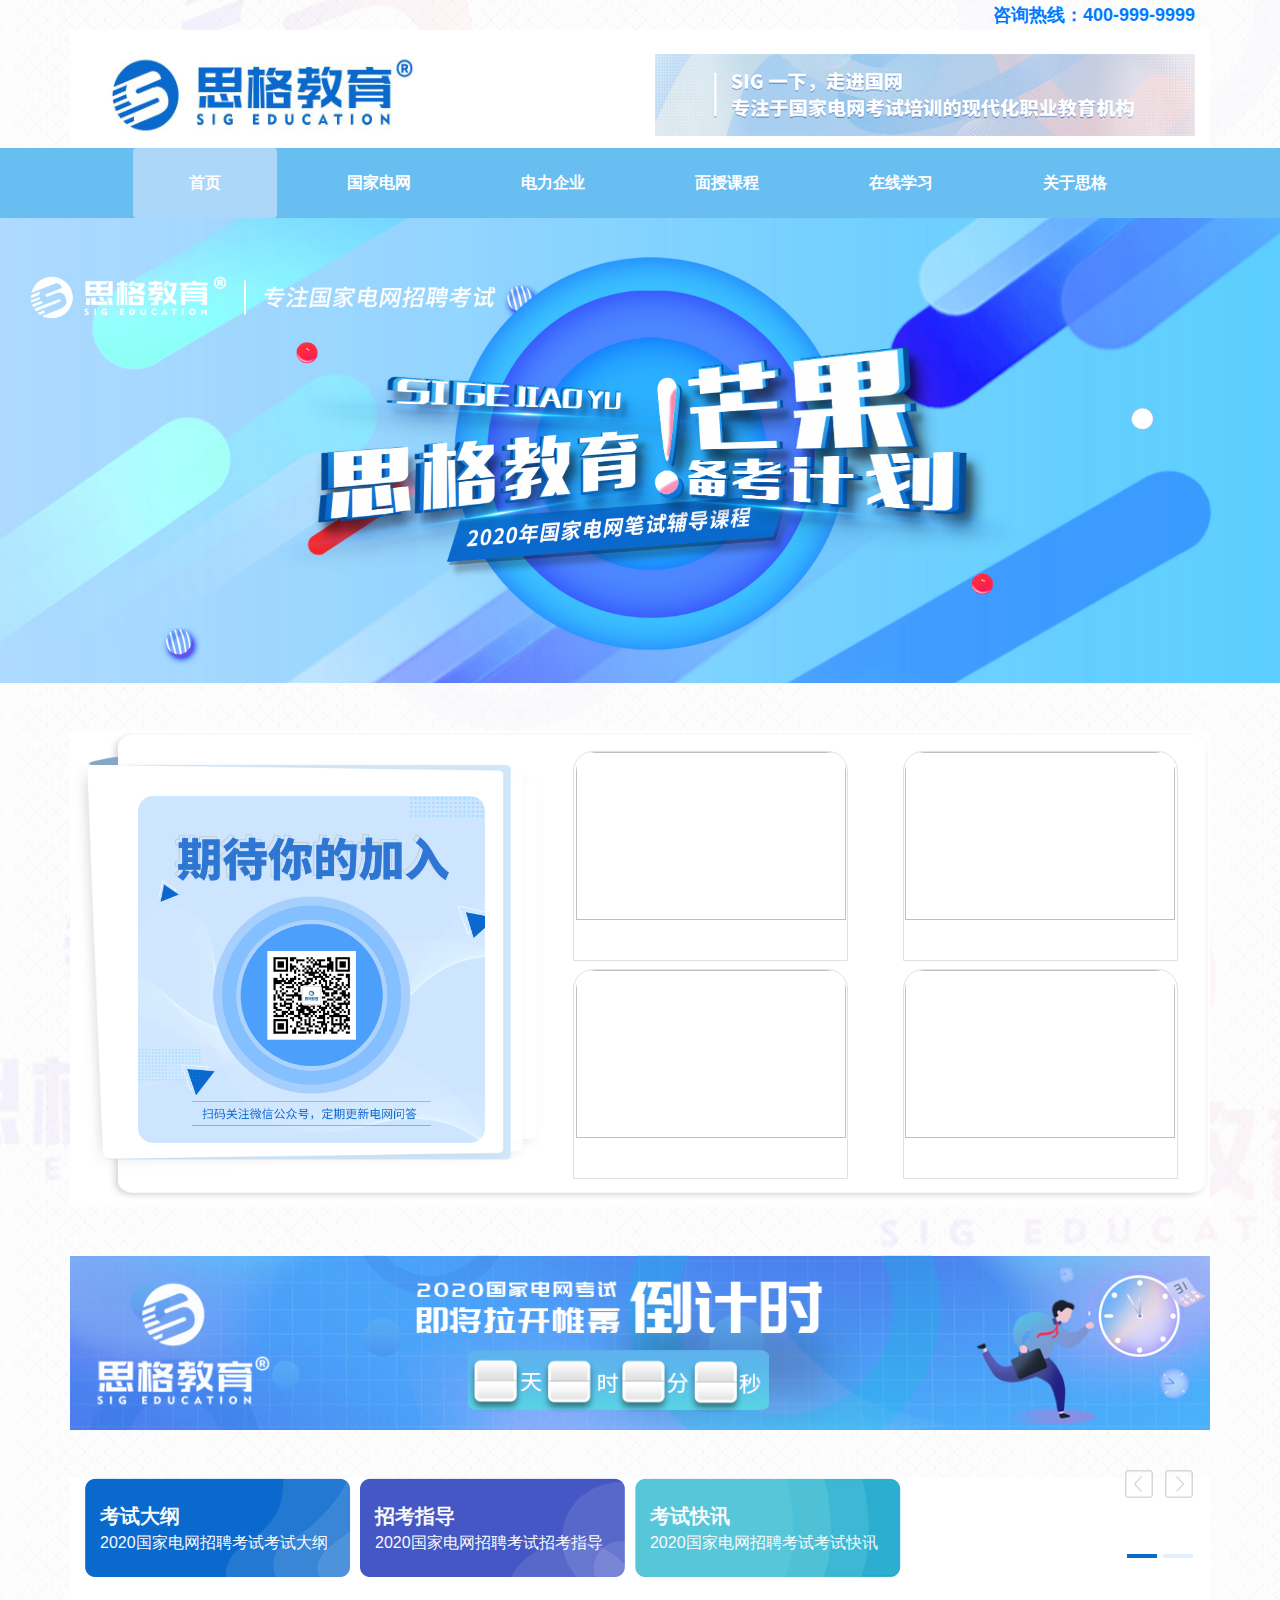
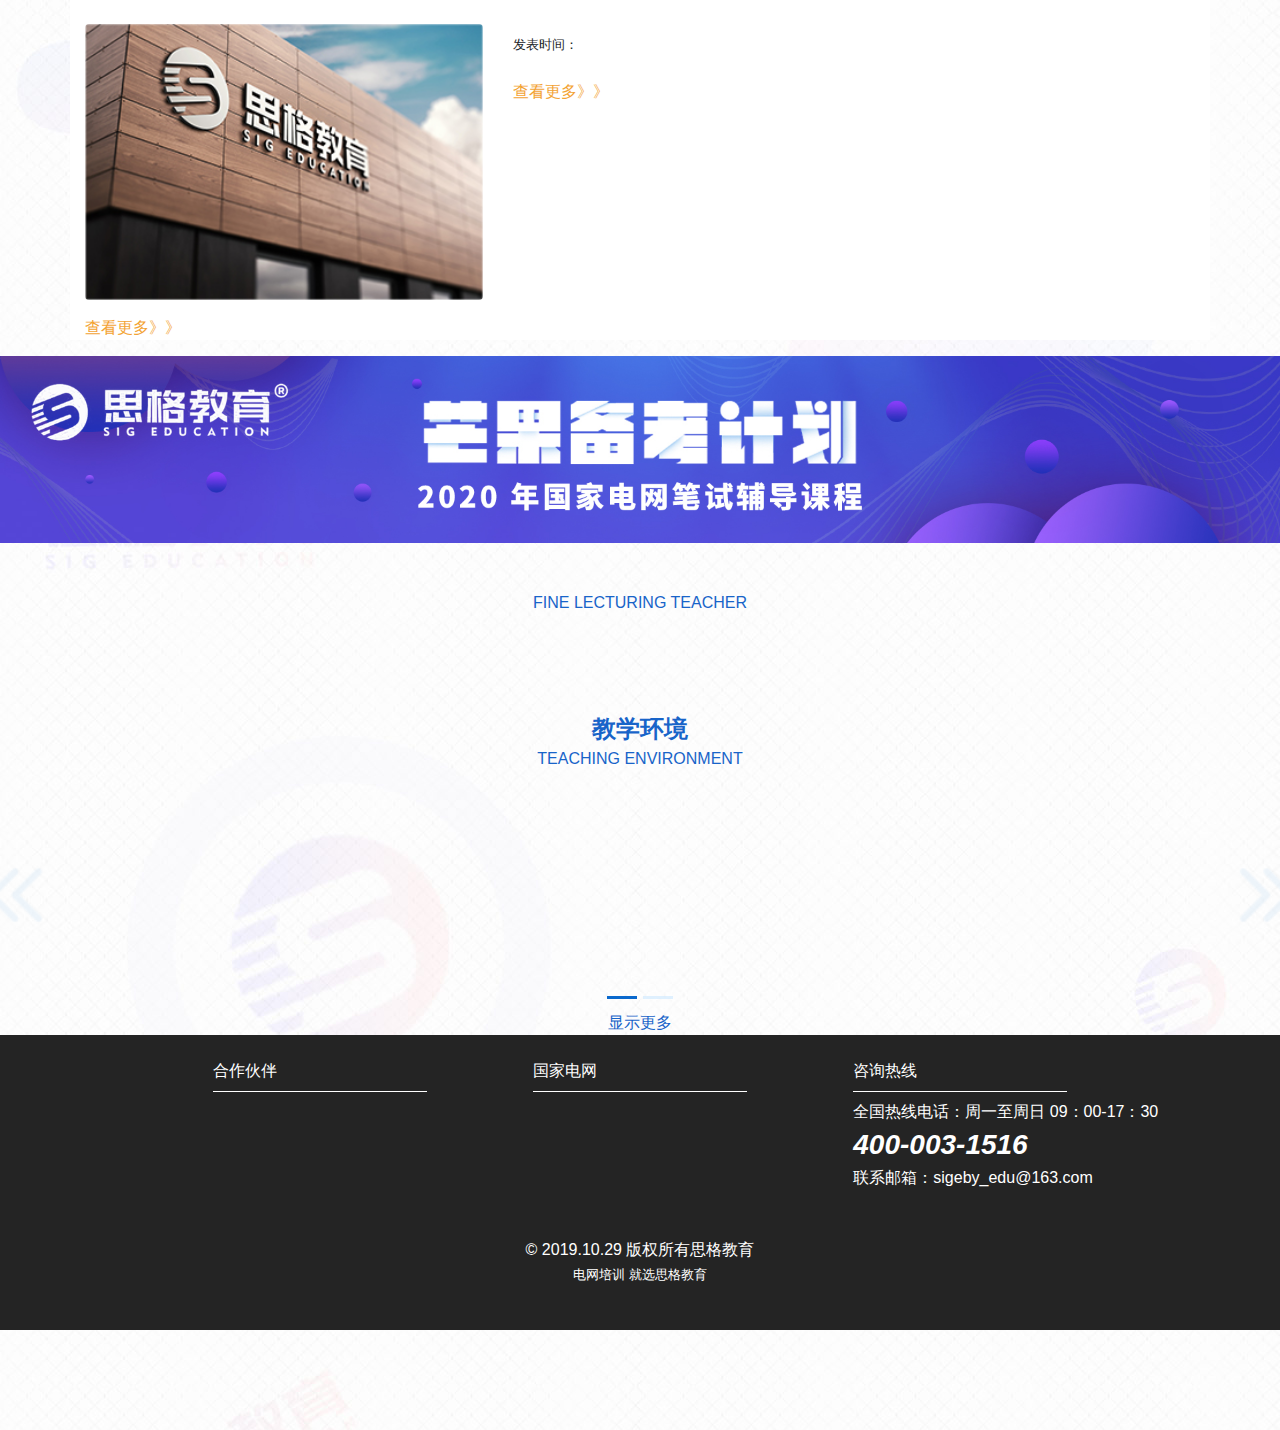
==== commit 5b4d654d: "1.14" ====
--- a/index.html
+++ b/index.html
@@ -14,28 +14,21 @@
 		<script src="js/bootstrap.min.js" type="text/javascript" charset="utf-8"></script>
 		<script src="js/bootstrap.bundle.min.js" type="text/javascript" charset="utf-8"></script>
 		<script src="cj/jquery.syotimer.js" type="text/javascript" charset="utf-8"></script> <!-- 倒计时插件 -->
-
+		<script src="js/jquery.ellipsis.js" type="text/javascript" charset="utf-8"></script>
 		<script src="js/cx/index.js" type="text/javascript" charset="utf-8"></script> <!-- 程序js -->
+		
 		<script src="cj/jquery.jSlider.min.js" type="text/javascript" charset="utf-8"></script> <!-- 轮播js -->
 	</head>
 	<script type="text/javascript">
 		$(function() {
 			$("#headerpage").load("header.html");
 			$("#footer").load("footer.html");
-			show()
+			
 		})
 
-		function show() {
-			console.log("--------页面加载--------");
-			//`	倒计时设置 
-			$('#simple_timer').syotimer({
-				year: 2020,
-				month: 1,
-				day: 24,
-				hour: 0,
-				minute: 0,
-			});
-		}
+		
+			
+		
 	</script>
 
 	<body>
@@ -83,30 +76,22 @@
 								</div> -->
 
 								<div class="col-lg-7 col-xs-7 d-flex flex-column justify-content-center align-items-center ">
-									<div class="row d-flex">
-										<div class="d-flex flex-column align-items-center col-lg-5 col-xs-5 p-0 mx-2 border" style="border-top-right-radius: 20px;border-top-left-radius: 20px;">
-											<img src="img/shouye/hb01.png" class="w-100" style="border-top-right-radius: 20px;border-top-left-radius: 20px;">
-											<span style="height: 40px;line-height: 40px;">“超值福利0元体验课”</span>
-										</div>
-										<div class="col-lg-1 col-xs-1">
-
-										</div>
-										<div class="d-flex flex-column align-items-center col-lg-5 col-xs-5 p-0 mx-2 border" style="border-top-right-radius: 20px;border-top-left-radius: 20px;">
-											<img src="img/shouye/hb02.png" class=" w-100" style="border-top-right-radius: 20px;border-top-left-radius: 20px;">
-											<span style="height: 40px;line-height: 40px;">“新大纲课程免费听”</span>
-										</div>
-									</div>
-									<div class="row d-flex mt-2">
-										<div class="d-flex flex-column align-items-center col-lg-5 col-xs-5 p-0 mx-2 border" style="border-top-right-radius: 20px;border-top-left-radius: 20px;">
-											<img src="img/shouye/hb03.png" class="w-100" style="border-top-right-radius: 20px;border-top-left-radius: 20px;">
-											<span style="height: 40px;line-height: 40px;">“加入我们 体验不一样”</span>
-										</div>
-										<div class="col-lg-1 col-xs-1">
-
-										</div>
-										<div class="d-flex flex-column align-items-center col-lg-5 col-xs-5 p-0 mx-2 border" style="border-top-right-radius: 20px;border-top-left-radius: 20px;">
-											<img src="img/shouye/hb04.jpg" class="w-100" style="border-top-right-radius: 20px;border-top-left-radius: 20px;">
-											<span style="height: 40px;line-height: 40px;">“线下全真模拟考试”</span>
+									<div class="row d-flex justify-content-around">
+										<div class="d-flex flex-column align-items-center col-lg-5 col-xs-5 p-0 mx-2 border mb-2" style="border-top-right-radius: 20px;border-top-left-radius: 20px;">
+											<img  class="logoBottom" style="border-top-right-radius: 20px;border-top-left-radius: 20px;width: 270px;height: 168px;">
+											<span style="height: 40px;line-height: 40px;cursor: pointer;" class="logoBottomtext"></span>
+										</div>
+										<div class="d-flex flex-column align-items-center col-lg-5 col-xs-5 p-0 mx-2 border mb-2" style="border-top-right-radius: 20px;border-top-left-radius: 20px;">
+											<img  class="logoBottom" style="border-top-right-radius: 20px;border-top-left-radius: 20px;width: 270px;height: 168px;">
+											<span style="height: 40px;line-height: 40px;cursor: pointer;" class="logoBottomtext"></span>
+										</div>
+										<div class="d-flex flex-column align-items-center col-lg-5 col-xs-5 p-0 mx-2 border mb-2" style="border-top-right-radius: 20px;border-top-left-radius: 20px;">
+											<img  class="logoBottom" style="border-top-right-radius: 20px;border-top-left-radius: 20px;width: 270px;height: 168px;">
+											<span style="height: 40px;line-height: 40px;cursor: pointer;" class="logoBottomtext"></span>
+										</div>
+										<div class="d-flex flex-column align-items-center col-lg-5 col-xs-5 p-0 mx-2 border mb-2" style="border-top-right-radius: 20px;border-top-left-radius: 20px;">
+											<img  class="logoBottom" style="border-top-right-radius: 20px;border-top-left-radius: 20px;width: 270px;height: 168px;">
+											<span style="height: 40px;line-height: 40px;cursor: pointer;" class="logoBottomtext"></span>
 										</div>
 									</div>
 								</div>
@@ -149,12 +134,13 @@
 									</div>
 									<div class="row d-flex">
 										<!-- 3个横图下边左侧 -->
+										<!-- 电网头条 -->
 										<div class="col-lg-6 col-xs-6 mt-3">
-											<div style="color: #1D61B6;font-weight: bold;font-size: 18px;margin-bottom: 30px;">电网头条</div>
+											<div id='toutiaoName' style="color: #1D61B6;font-weight: bold;font-size: 18px;margin-bottom: 30px;"></div>
 											<img src="img/shouye/sige.jpg" class="rounded w-100">
 											<div class="mt-3">
-												<ul id="toutiao" class="w-100">
-													<li class="mb-3" onclick="window.location.href='detail.html'">
+												<ul id="toutiaoList" class="w-100">
+													<!-- <li class="mb-3">
 														<div class="d-flex align-items-center">
 															<b class="chaochu" style="width: 95%;">01 第三届“思格杯”电网电网全真模拟考全真模拟考，约你来战！</b>
 															<img src="img/new1.png" class="newImg">
@@ -162,31 +148,8 @@
 														<div class="">
 															2019-10-29 16：50
 														</div>
-													</li>
-													<li class="mb-3">
-														<b>02 第三届“思格杯”电网全真模拟考，约你来战！</b>
-														<div class="">
-															2019-10-29 16：50
-														</div>
-													</li>
-													<li class="mb-3">
-														<b>03 第三届“思格杯”电网全真模拟考，约你来战！</b>
-														<div class="">
-															2019-10-29 16：50
-														</div>
-													</li>
-													<li class="mb-3">
-														<b>04 第三届“思格杯”电网全真模拟考，约你来战！</b>
-														<div class="">
-															2019-10-29 16：50
-														</div>
-													</li>
-													<li class="mb-3">
-														<b>05 第三届“思格杯”电网全真模拟考，约你来战！</b>
-														<div class="">
-															2019-10-29 16：50
-														</div>
-													</li>
+													</li> -->
+													
 												</ul>
 												<!-- 显示更多 -->
 												<div class="" style="color: #F3A334;" onclick="ttshowMore()">
@@ -195,27 +158,18 @@
 											</div>
 										</div>
 
-										<!-- 3个横图下边右侧 -->
+										<!-- 招考公告 -->
 										<div class="col-lg-6 col-xs-6 mt-3">
-											<div style="color: #1D61B6;font-weight: bold;font-size: 18px;margin-bottom: 30px;">招考公告</div>
-											<b style="font-size: 23px;" class="chaochu2">国网技术学院2020年高校毕国网技术学院2020年高校毕国网技术学院2020年高校毕业生校园招聘公告</b>
-											<div class="my-2">
-												<small>发表时间：2019-10-17 09：26</small>
-											</div>
-											<p style="font-size: 15px;" class="chaochu3">校园招聘范围：电工类专业，（含电力系统及其自动化、高电压与绝缘技术、电力电子与电力传动、电工理论与新技术、电机与电器动化、高电压与绝缘技术、电力电子与电力传动、电工理论与新技术、电机与电器</p>
-											<ul>
-												<li>
-													<div class="row mb-3">
-														<img src="img/shouye/01.jpg" class="col-5 rounded">
-														<div class="col-7 pl-0 d-flex flex-column justify-content-around">
-															<b class="chaochu2">国网技术学院2020年高校毕国网技术学院2020年高校毕业生校园招聘公告</b>
-															<div class="">
-																<small>发表时间：2019-10-17 09：26</small>
-															</div>
-														</div>
-													</div>
-												</li>
-												<li>
+											<div id='zhaokaoName' style="color: #1D61B6;font-weight: bold;font-size: 18px;margin-bottom: 30px;"></div>
+											<b style="font-size: 23px;" class="chaochu2 zhaokao2" id='zhaokaoList1T'></b>
+											<div class="my-2" >
+												<small>发表时间：</small>
+												<small id='zhaokaoList1D'></small>
+											</div>
+											<p style="font-size: 15px;" id='zhaokaoList1N' class="chaochu3"></p>
+											<ul id='zhaokaoList'>
+												
+												<!-- <li>
 													<div class="row mb-3">
 														<img src="img/shouye/01.jpg" class="col-5 rounded">
 														<div class="col-7 pl-0 d-flex flex-column justify-content-around">
@@ -225,29 +179,7 @@
 															</div>
 														</div>
 													</div>
-												</li>
-												<li>
-													<div class="row mb-3">
-														<img src="img/shouye/01.jpg" class="col-5 rounded">
-														<div class="col-7 pl-0 d-flex flex-column justify-content-around">
-															<b>国网技术学院2020年高校毕业生校园招聘公告</b>
-															<div class="">
-																<small>发表时间：2019-10-17 09：26</small>
-															</div>
-														</div>
-													</div>
-												</li>
-												<li>
-													<div class="row mb-3">
-														<img src="img/shouye/01.jpg" class="col-5 rounded">
-														<div class="col-7 pl-0 d-flex flex-column justify-content-around">
-															<b>国网技术学院2020年高校毕业生校园招聘公告</b>
-															<div class="">
-																<small>发表时间：2019-10-17 09：26</small>
-															</div>
-														</div>
-													</div>
-												</li>
+												</li> -->
 											</ul>
 
 											<!-- <div class="row mb-3">
@@ -269,7 +201,7 @@
 										</div>
 									</div> -->
 											<!-- 显示更多 -->
-											<div class="" style="color: #F3A334;" onclick="zkshowMore()">
+											<div class="" style="color: #F3A334;cursor: pointer;" onclick="window.location.href='dianwang.html'">
 												查看更多》》
 											</div>
 
@@ -281,41 +213,95 @@
 								<div class="col-lg-3 col-xs-3 mt-3">
 									<!-- 相关资讯 -->
 									<div id="zixun">
-										<div id="" style="color: #1D61B6;font-weight: bold;font-size: 18px;margin-bottom: 30px;">
-											相关资讯
-										</div>
-										<div class="d-flex align-items-center">
-											<img src="img/shouye/csmall1.png" style="width: 110px;height: 90px;">
-											<div class="ml-2">
-												<b class="chaochu2">2019年国家电网二批报考指南</b>
-												<div>2019-10-17 09:26</div>
-											</div>
-										</div>
-										<div class="d-flex align-items-center">
-											<img src="img/shouye/csmall2.png" style="width: 110px;height: 90px;">
-											<div class="ml-2">
-												<b>2019年国家电网二批报考指南</b>
-												<div>2019-10-17 09:26</div>
-											</div>
-										</div>
-										<div class="d-flex align-items-center">
-											<img src="img/shouye/csmall1.png" style="width: 110px;height: 90px;">
-											<div class="ml-2">
-												<b>2019年国家电网二批报考指南</b>
-												<div>2019-10-17 09:26</div>
-											</div>
-										</div>
+										<div id="zizunName" style="color: #1D61B6;font-weight: bold;font-size: 18px;margin-bottom: 30px;">
+											
+										</div>
+										
+										<div id="zixuncarouselExampleIndicators" class="carousel zixuncarousel slide" data-ride="carousel">
+											<a class="carousel-control-prev previcon"  href="#zixuncarouselExampleIndicators" role="button"
+											 data-slide="prev">
+												<img src="img/leftk.png" style="width: 30px;height: auto;">
+											</a>
+											<a class="carousel-control-next nexticon"  href="#zixuncarouselExampleIndicators" role="button"
+											 data-slide="next">
+												<img src="img/rightk.png" style="width: 30px;height: auto;">
+											</a>
+											<div class="carousel-inner">
+												<div class="carousel-item  active">
+													<div class="zixuncarouselclass" id='zixunList1'>
+														
+														<!-- <div class="d-flex align-items-center">
+															<img src="img/shouye/csmall1.png" style="width: 110px;height: 90px;">
+															<div class="ml-2">
+																<b>2019年国家电网二批报考指南</b>
+																<div>2019-10-17 09:26</div>
+															</div>
+														</div> -->
+													</div>
+												</div>
+												<div class="carousel-item">
+													<div class="zixuncarouselclass" id='zixunList2'> 
+														<!-- <div class="d-flex align-items-center">
+															<img src="img/shouye/csmall1.png" style="width: 110px;height: 90px;">
+															<div class="ml-2">
+																<b class="chaochu2">2019年国家电网二批报考指南</b>
+																<div>2019-10-17 09:26</div>
+															</div>
+														</div> -->
+														
+													</div>
+												</div>
+												
+
+											</div>
+
+										</div>
+										<script type="text/javascript">
+											$('.zixuncarousel').carousel({
+												interval: 0
+
+											})
+										</script>
+
 									</div>
 									<!-- 直播课堂 -->
 									<div id="zhibo">
-										<div id="" style="color: #1D61B6;font-weight: bold;font-size: 18px;margin-bottom: 30px;margin-top: 30px;">
-											直播课堂
-										</div>
-										<div class="d-flex flex-column">
-											<img src="img/shouye/kc01.jpg" class="w-100 mb-3">
-											<img src="img/shouye/kc02.jpg" class="w-100 mb-3">
-											<img src="img/shouye/kc03.jpg" class="w-100 mb-3">
-										</div>
+										<div id="ketangName" style="color: #1D61B6;font-weight: bold;font-size: 18px;margin-bottom: 30px;margin-top: 30px;">
+											
+										</div>
+										<div id="zhibocarouselExampleIndicators" class="carousel zhibocarousel slide" data-ride="carousel">
+											<ol class="carousel-indicators zhibo_carousel">
+												<li data-target="#zhibocarouselExampleIndicators" data-slide-to="0" class="active"></li>
+												<li data-target="#zhibocarouselExampleIndicators" data-slide-to="1"></li>
+
+											</ol>
+											<div class="carousel-inner">
+												<div class="carousel-item active">
+													<div class="d-flex flex-column" id='ketangList1'>
+														<!-- <img src="img/shouye/kc01.jpg" class="w-100 mb-3">
+														<img src="img/shouye/kc02.jpg" class="w-100 mb-3">
+														<img src="img/shouye/kc03.jpg" class="w-100 mb-3"> -->
+													</div>
+												</div>
+												<div class="carousel-item">
+													<div class="d-flex flex-column" id='ketangList2'>
+<!-- 
+														<img src="img/shouye/kc01.jpg" class="w-100 mb-3">
+														<img src="img/shouye/kc02.jpg" class="w-100 mb-3">
+														<img src="img/shouye/kc03.jpg" class="w-100 mb-3"> -->
+													</div>
+												</div>
+
+											</div>
+
+										</div>
+										<script type="text/javascript">
+											$('.zhibocarousel').carousel({
+												interval: 3000
+
+											})
+										</script>
+
 									</div>
 								</div>
 							</div>
@@ -326,8 +312,8 @@
 
 						<!-- 精讲教师 -->
 						<div class="d-flex flex-column align-items-center mt-5" style="color: #1864C9;">
-							<div class="" style="font-size: 24px;font-weight: bold;">
-								精讲教师
+							<div id="jiaoshi" style="font-size: 24px;font-weight: bold;">
+								
 							</div>
 							<div class="">
 								FINE LECTURING TEACHER
@@ -342,7 +328,7 @@
 							  </div> -->
 							<div class="mt-4 d-flex flex-nowrap" id='teacherGroupList'>
 								<div class="teacherGroup">
-									<img src="img/shouye/hb201.jpg" class="teacher_img">
+									<img class="teacher_img">
 									<div class="teacher_jieshao" style="display: none;">
 										<div class="teacher_type">
 											专业课讲师
@@ -357,7 +343,7 @@
 
 								</div>
 								<div class="teacherGroup">
-									<img src="img/shouye/hb202.jpg" class="teacher_img">
+									<img class="teacher_img">
 									<div class="teacher_jieshao" style="display: none;">
 										<div class="teacher_type">
 											一般能力讲师
@@ -382,7 +368,7 @@
 									</div>
 								</div>
 								<div class="teacherGroup">
-									<img src="img/shouye/hb203.jpg" class="teacher_img">
+									<img class="teacher_img">
 									<div class="teacher_jieshao" style="display: none;">
 										<div class="teacher_type">
 											面试讲师
@@ -396,7 +382,7 @@
 									</div>
 								</div>
 								<div class="teacherGroup">
-									<img src="img/shouye/hb204.jpg" class="teacher_img">
+									<img class="teacher_img">
 									<div class="teacher_jieshao" style="display: none;">
 										<div class="teacher_type">
 											专业课讲师
@@ -426,70 +412,70 @@
 								</div>
 							</div>
 							<div class="row  mt-4">
-								<div id="carouselExampleIndicators" class="carousel slide w-100" data-ride="carousel">
-									<ol class="carousel-indicators">
-										<li data-target="#carouselExampleIndicators" data-slide-to="0" class="active"></li>
-										<li data-target="#carouselExampleIndicators" data-slide-to="1"></li>
-										<li data-target="#carouselExampleIndicators" data-slide-to="2"></li>
+								<div id="envircarouselExampleIndicators" class="carousel envircarousel slide w-100" data-ride="carousel">
+									<ol class="carousel-indicators envir_tiao">
+										<li data-target="#envircarouselExampleIndicators" data-slide-to="0" class="active"></li>
+										<li data-target="#envircarouselExampleIndicators" data-slide-to="1"></li>
 									</ol>
 									<div class="carousel-inner">
-										<div class="carousel-item active row">
-											<div class="col-3 flexc">
-												<img src="img/shouye/footerimg.jpg" class="" style="height: 150px;border-radius: 10px;">
-												<span class="chaochu envir_title">2020国家电网招聘考试招招聘考试招考指导</span>
-											</div>
-											<div class="col-3 flexc">
-												<img src="img/shouye/footerimg.jpg" class="" style="height: 150px;border-radius: 10px;">
-												<span class="chaochu envir_title">2020国家电网招聘考试招招聘考试招考指导</span>
-											</div>
-											<div class="col-3 flexc">
-												<img src="img/shouye/footerimg.jpg" class="" style="height: 150px;border-radius: 10px;">
-												<span class="chaochu envir_title">2020国家电网招聘考试招招聘考试招考指导</span>
-											</div>
-											<div class="col-3 flexc">
-												<img src="img/shouye/footerimg.jpg" class="" style="height: 150px;border-radius: 10px;">
-												<span class="chaochu envir_title">2020国家电网招聘考试招招聘考试招考指导</span>
-											</div>
-										</div>
-										<div class="carousel-item">
-											<div class="col-3 flexc">
-												<img src="img/shouye/footerimg.jpg" class="" style="height: 150px;border-radius: 10px;">
-												<span class="chaochu envir_title">2020国家电网招聘考试招招聘考试招考指导</span>
-											</div>
-											<div class="col-3 flexc">
-												<img src="img/shouye/footerimg.jpg" class="" style="height: 150px;border-radius: 10px;">
-												<span class="chaochu envir_title">2020国家电网招聘考试招招聘考试招考指导</span>
-											</div>
-											<div class="col-3 flexc">
-												<img src="img/shouye/footerimg.jpg" class="" style="height: 150px;border-radius: 10px;">
-												<span class="chaochu envir_title">2020国家电网招聘考试招招聘考试招考指导</span>
-											</div>
-											<div class="col-3 flexc">
-												<img src="img/shouye/footerimg.jpg" class="" style="height: 150px;border-radius: 10px;">
-												<span class="chaochu envir_title">2020国家电网招聘考试招招聘考试招考指导</span>
-											</div>
-										</div>
+										<div class="carousel-item active" id='huanjing1'>
+											<div class="col-3 flexc">
+												<img  class="huanjingImg" style="height: 150px;border-radius: 10px;">
+												<span class="chaochu envir_title"></span>
+											</div>
+											<div class="col-3 flexc">
+												<img  class="huanjingImg" style="height: 150px;border-radius: 10px;">
+												<span class="chaochu envir_title"></span>
+											</div>
+											<div class="col-3 flexc">
+												<img  class="huanjingImg" style="height: 150px;border-radius: 10px;">
+												<span class="chaochu envir_title"></span>
+											</div>
+											<div class="col-3 flexc">
+												<img  class="huanjingImg" style="height: 150px;border-radius: 10px;">
+												<span class="chaochu envir_title"></span>
+											</div>
+										</div>
+										<div class="carousel-item" id='huanjing2'>
+											<div class="col-3 flexc">
+												<img  class="huanjingImg" style="height: 150px;border-radius: 10px;">
+												<span class="chaochu envir_title"></span>
+											</div>
+											<div class="col-3 flexc">
+												<img  class="huanjingImg" style="height: 150px;border-radius: 10px;">
+												<span class="chaochu envir_title"></span>
+											</div>
+											<div class="col-3 flexc">
+												<img  class="huanjingImg" style="height: 150px;border-radius: 10px;">
+												<span class="chaochu envir_title"></span>
+											</div>
+											<div class="col-3 flexc">
+												<img  class="huanjingImg" style="height: 150px;border-radius: 10px;">
+												<span class="chaochu envir_title"></span>
+											</div>
+										</div>
+
 										<!-- <div class="carousel-item">
 								      <img class="d-block w-100" src=".../800x400?auto=yes&bg=555&fg=333&text=Third slide" alt="Third slide">
 								    </div> -->
 									</div>
-									<a class="carousel-control-prev" href="#carouselExampleIndicators" role="button" data-slide="prev">
-										<span class="carousel-control-prev-icon" aria-hidden="true"></span>
-										<span class="sr-only">Previous</span>
+									<a class="carousel-control-prev" style="left: -140px;" href="#envircarouselExampleIndicators" role="button"
+									 data-slide="prev">
+										<img src="img/left.png" style="width: 80px;height: auto;">
 									</a>
-									<a class="carousel-control-next" href="#carouselExampleIndicators" role="button" data-slide="next">
-										<span class="carousel-control-next-icon" aria-hidden="true"></span>
-										<span class="sr-only">Next</span>
+									<a class="carousel-control-next" style="right: -140px;" href="#envircarouselExampleIndicators" role="button"
+									 data-slide="next">
+										<img src="img/right.png" style="width: 80px;height: auto;">
 									</a>
 								</div>
 								<script type="text/javascript">
-										$('.carousel').carousel({
-										  interval: 2000
-										  
-										})
+									$('.envircarousel').carousel({
+										interval: 3000
+
+									})
 								</script>
 							</div>
-							<div class="text-center" id='enviorMore'>
+							<div class="text-center mt-3" id='enviorMore'>
 								显示更多
 							</div>
 							<script type="text/javascript">
--- a/css/shouye/index.css
+++ b/css/shouye/index.css
@@ -1,5 +1,9 @@
+
 body {
 	background: url(../../img/allbg.jpg);
+
+	word-break: break-all;/*body里面加这句*/
+	
 }
 .flexr{
 	display: flex;
@@ -29,6 +33,7 @@
 	-webkit-line-clamp: 2;
 	-webkit-box-orient: vertical;
 	cursor: pointer;
+	
 }
 
 /* 三行超出隐藏 */
@@ -95,7 +100,7 @@
 	/* background: url(../../img/shouye/timer.png) no-repeat 0 0; */
 	background-size: 45px;
 	width: 45px;
-	margin-right: 20px;
+	margin-right: 19px;
 }
 
 .timer .table-cell .tab-val {
@@ -120,9 +125,9 @@
 .timerText {
 	position: absolute;
 	z-index: 999;
-	top: 124px;
+	top: 120px;
 	left: 50%;
-	margin-left: -175px;
+	margin-left: -172px;
 }
 
 #slider1 {
@@ -226,9 +231,11 @@
 	height: 108px;
 }
 .xj_card_right{
+	width: 400px;
 	display: flex;
 	flex-direction: column;
 	justify-content: space-between;
+	margin-right: 20px;
 }
 .xj_title{
 	color: #086ACF;
@@ -257,7 +264,7 @@
 	padding: 20px;
 	border-radius: 5px;
 	box-shadow:0px 4px 9px 0px rgba(136,136,136,0.1);
-	margin-left: 35px;
+	margin-left: 20px;
 	margin-bottom: 15px;
 	
 }
@@ -273,11 +280,7 @@
 .dongtai_content{
 	color: #727272;
 	font-size: 14px;
-	overflow: hidden;
-	text-overflow: ellipsis;
-	display: -webkit-box;
-	-webkit-line-clamp: 2;
-	-webkit-box-orient: vertical;
+	
 }
 .gf_month{
 	font-size: 16px;
@@ -308,11 +311,7 @@
 .gf_content{
 	font-size: 12px;
 	color: #666666;
-	overflow: hidden;
-	text-overflow: ellipsis;
-	display: -webkit-box;
-	-webkit-line-clamp: 2;
-	-webkit-box-orient: vertical;
+	
 }
 .teacherGroup{
 	width: 25%;
@@ -350,6 +349,17 @@
 .teacher_cont{
 	color: white;
 }
+.envir_tiao{
+	position: absolute;
+	bottom: -30px;
+}
+.envir_tiao>li{
+	background-color: #C2E3FF !important;
+}
+.envir_tiao .active{
+	background-color: #0A69CD !important;
+}
+
 .envir_title{
 	width: 230px;
 	height: 50px;
@@ -398,4 +408,64 @@
 	color: #666666 !important;
 	font-size: 14px !important;
 	font-family: Source Han Sans SC !important;
+}
+
+.caritem{
+	
+}
+#nav_carousel .active{
+	display: flex;
+	flex-direction: column;
+}
+.nav_carousel1{
+	position: absolute;
+	bottom: -40px;
+}
+.nav_carousel1 li{
+	height: 4px;
+	background-color: #C2E3FF;
+}
+.nav_carousel1 .active{
+	height: 4px;
+	background-color: #0A69CD !important;
+}
+
+.zhibo_carousel{
+	width: 80px;
+	position: absolute;
+	bottom: -30px;
+	margin-left: 180px;
+}
+.zhibo_carousel li{
+	height: 4px;
+	background-color: #C2E3FF;
+}
+.zhibo_carousel .active{
+	height: 4px;
+	background-color: #0A69CD !important;
+}
+.zixuncarouselclass{
+
+}
+.previcon{
+	position: absolute;
+	right: 0;
+	left: 180px;
+	top: 10px;
+	height: 60px;
+	margin-top: -80px;
+	z-index: 999;
+}
+.nexticon{
+	position: absolute;
+	right: 0;
+	left: 220px;
+	top: 10px;
+	height: 60px;
+	margin-top: -80px;
+	z-index: 999;
+}
+.mianshouImmg{
+	width: 143px;
+	height: 85px;
 }